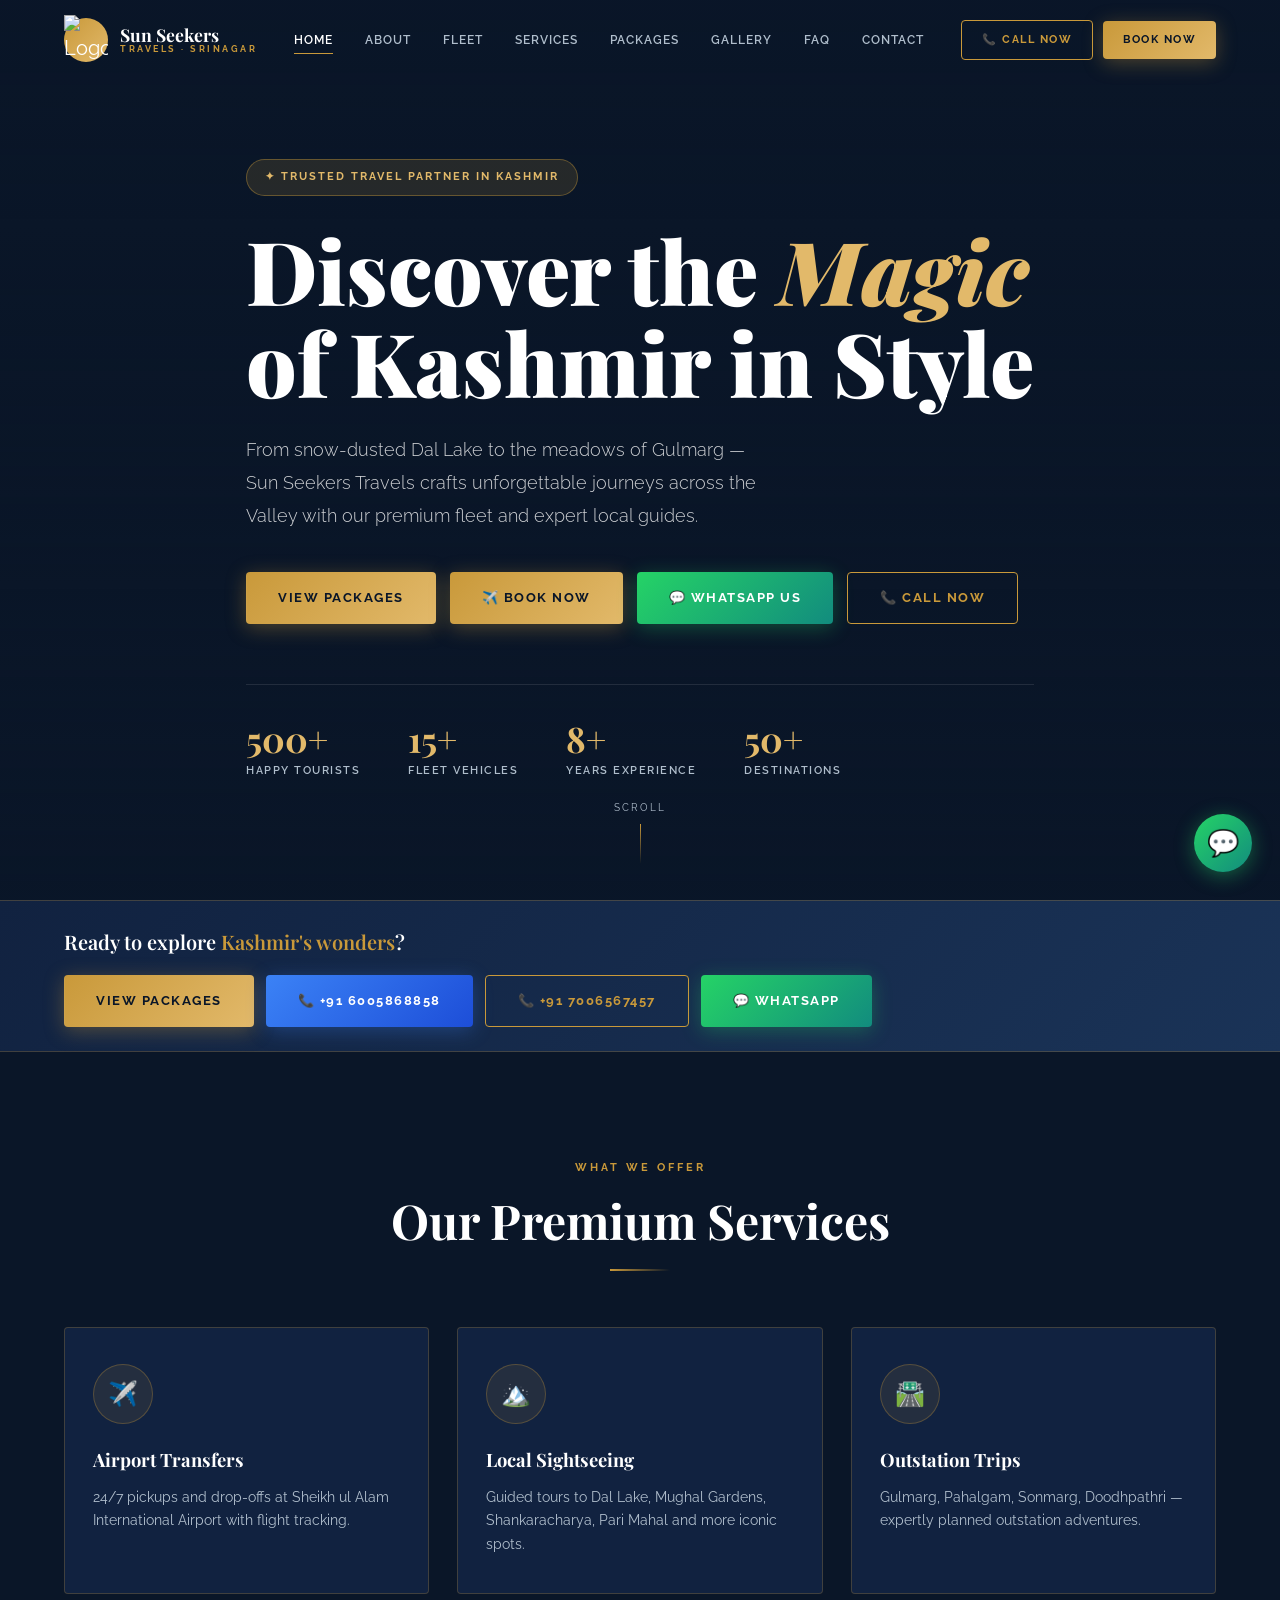
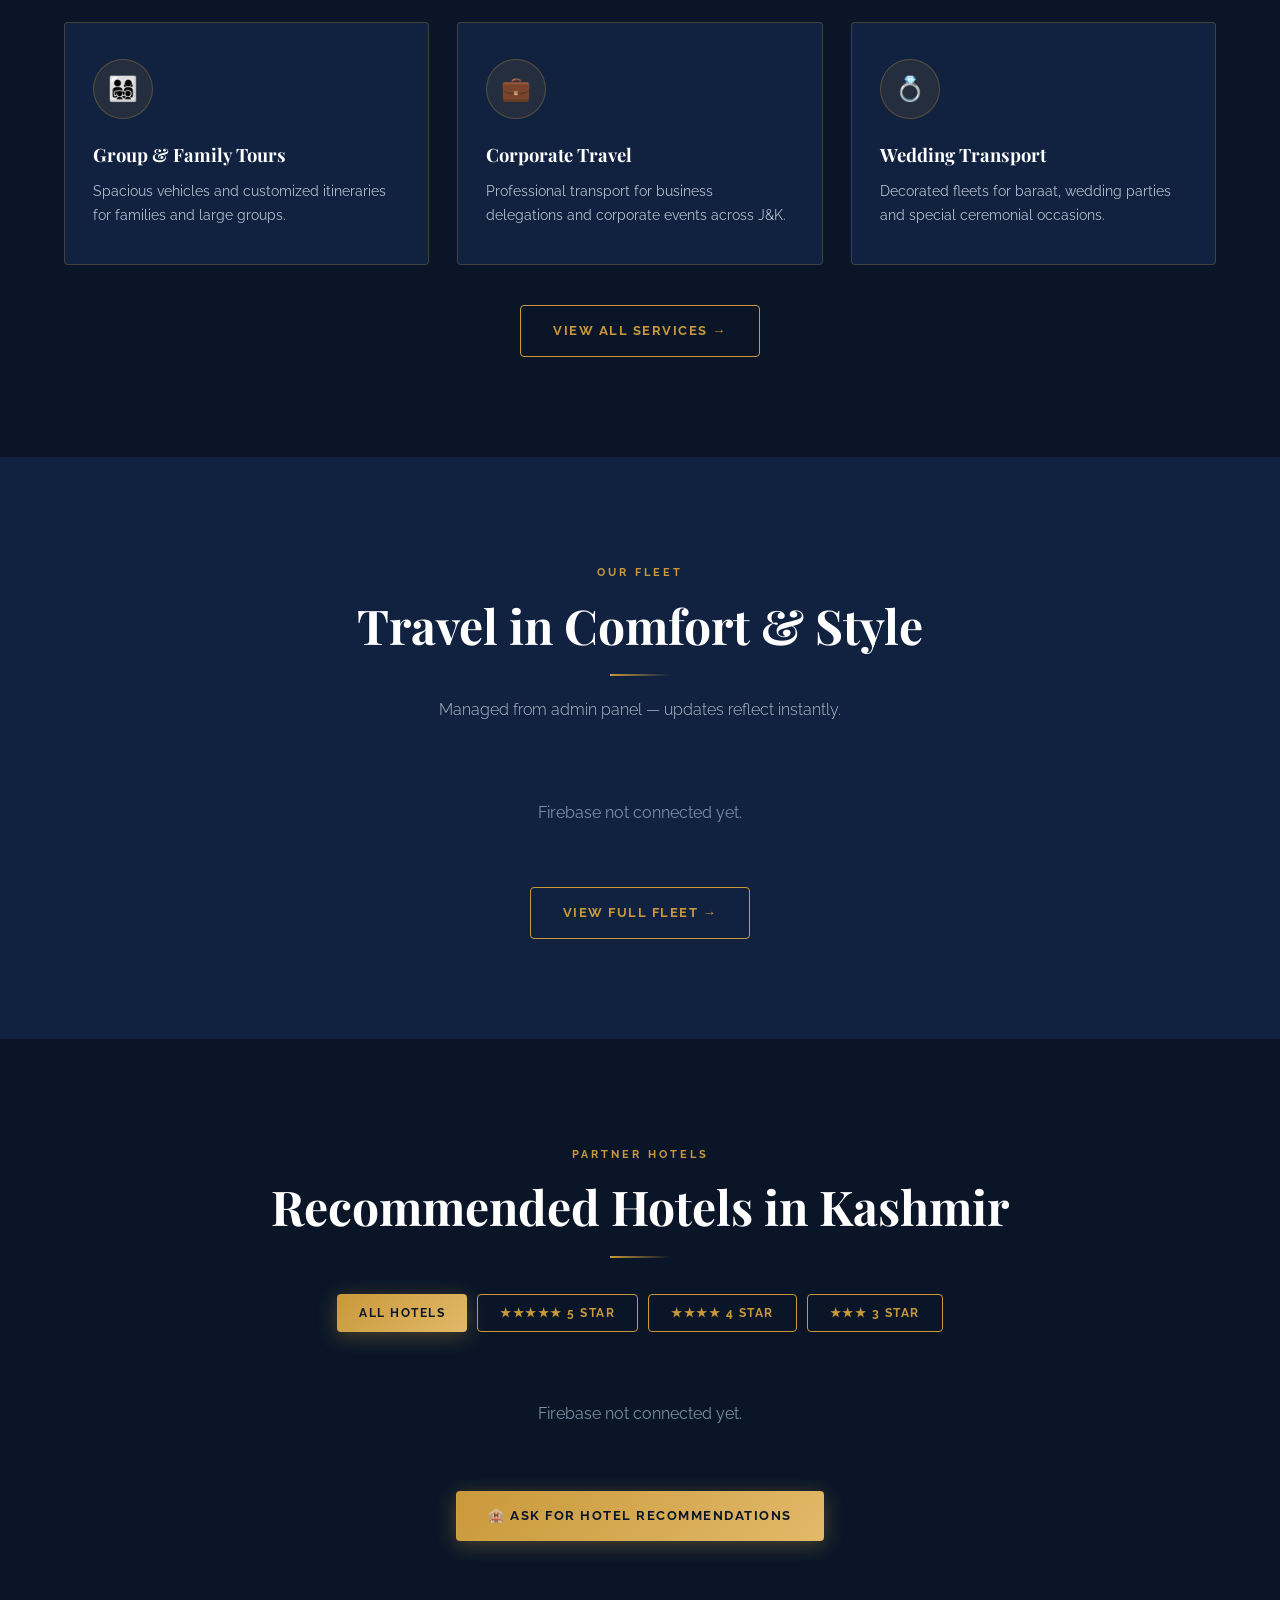
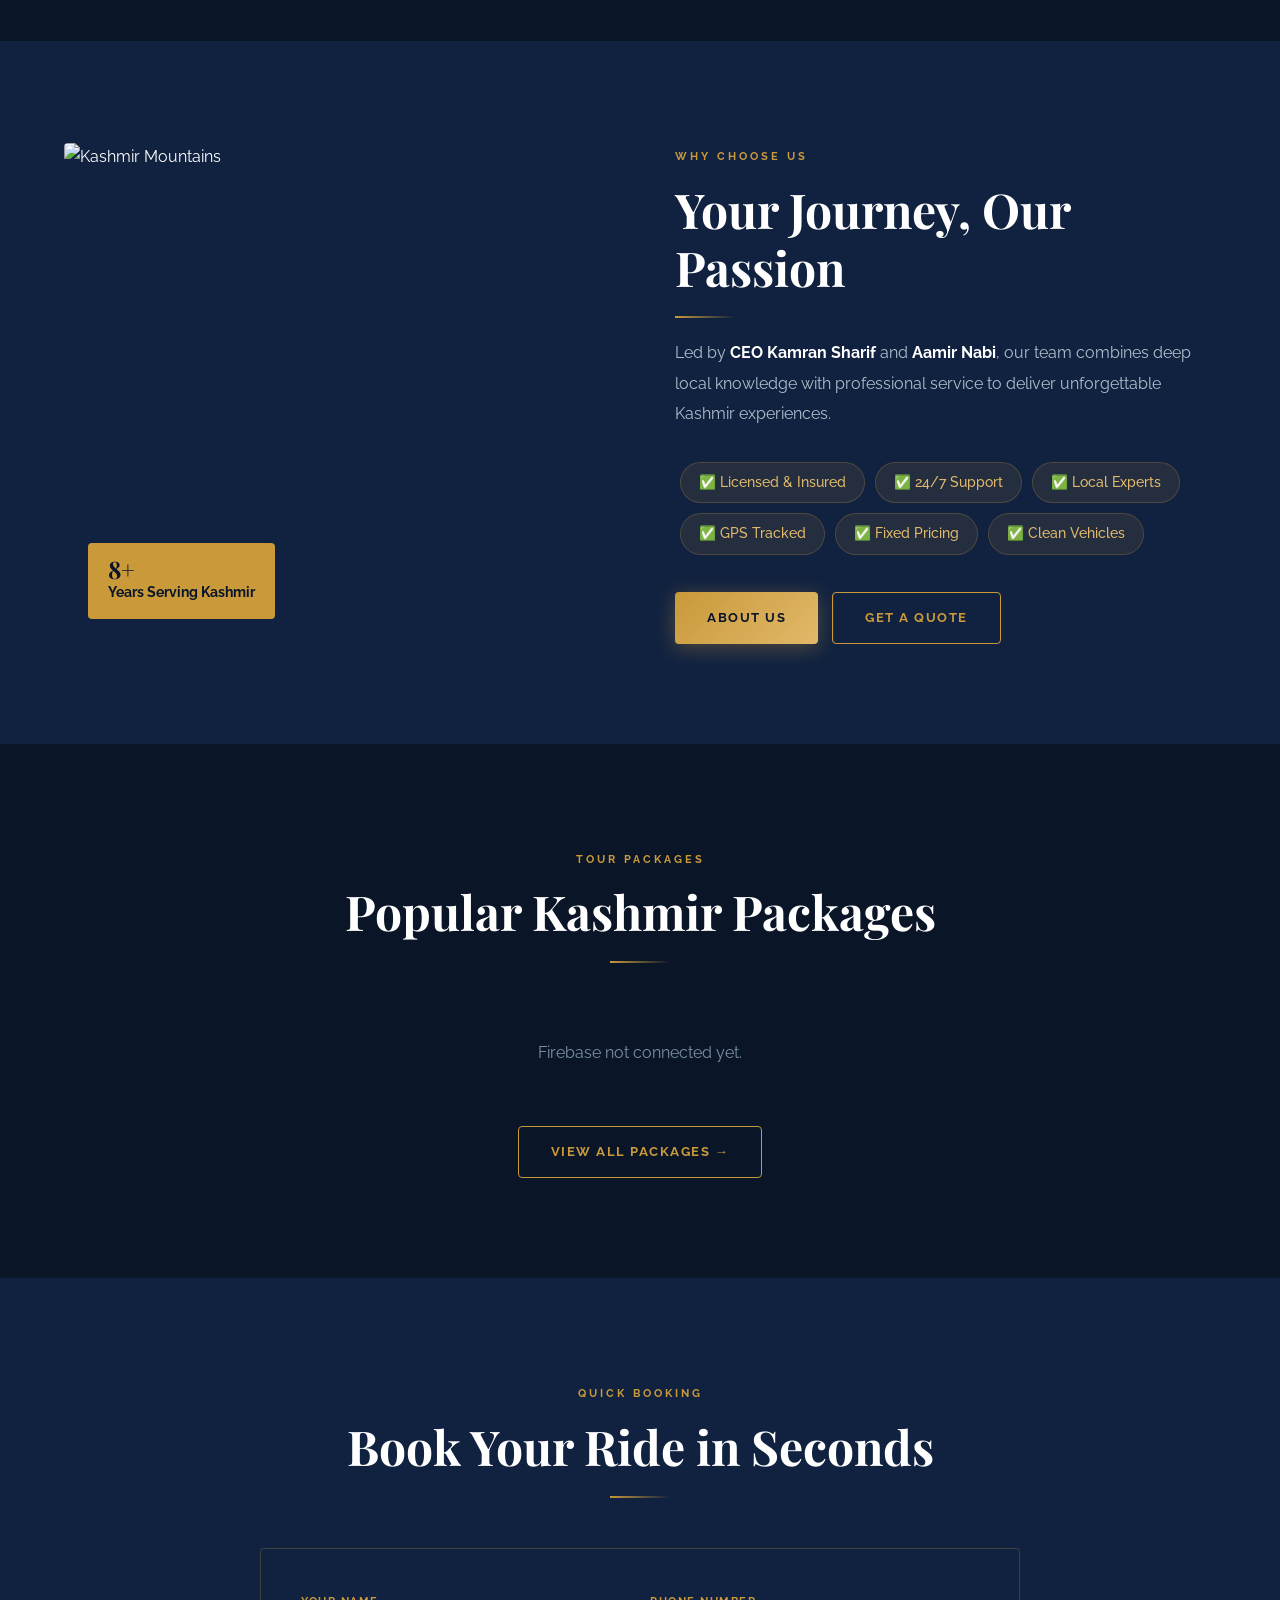
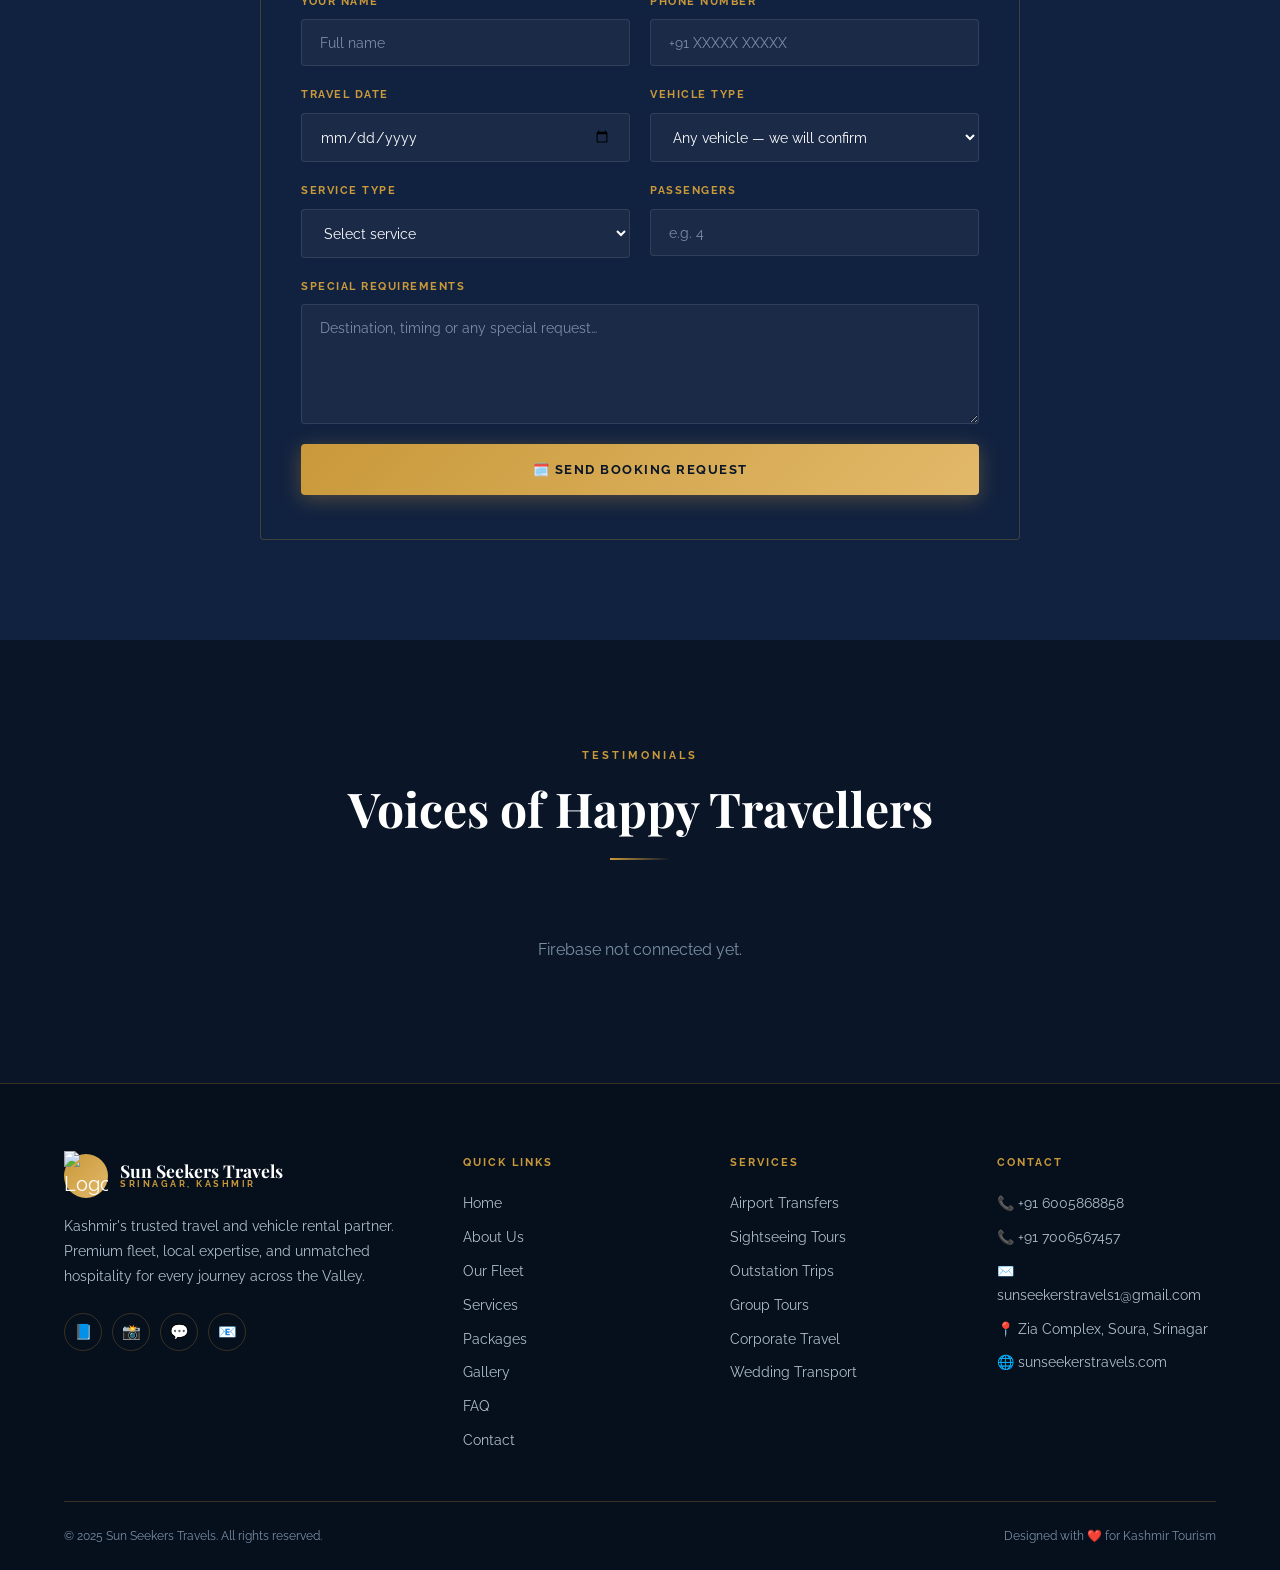
==== index.html @ ab7984e7 "Update logo and loading messages in index.html Replaced logo icon with an image in the navbar and fo" ====
<!DOCTYPE html>
<html lang="en">
<head>
<meta charset="UTF-8">
<meta name="viewport" content="width=device-width, initial-scale=1.0">
<meta name="description" content="Sun Seekers Travels — Premium travel agency in Srinagar, Kashmir.">
<title>Sun Seekers Travels | Kashmir Premier Travel Company</title>
<link rel="stylesheet" href="styles.css">
<link rel="icon" href="data:image/svg+xml,<svg xmlns=\'http://www.w3.org/2000/svg\' viewBox=\'0 0 100 100\'><text y=\'.9em\' font-size=\'90\'>☀️</text></svg>">
</head>
<body>
<nav class="navbar" id="navbar">
  <div class="nav-inner">
    <a href="index.html" class="nav-logo">
     <div class="nav-logo-icon">
  <img src="logo.png" alt="Logo">
</div>
      <div class="nav-logo-text"><span class="nav-logo-name">Sun Seekers</span><span class="nav-logo-sub">Travels · Srinagar</span></div>
    </a>
    <div class="nav-links">
      <a href="index.html" class="active">Home</a><a href="about.html">About</a><a href="fleet.html">Fleet</a>
      <a href="services.html">Services</a><a href="packages.html">Packages</a>
      <a href="gallery.html">Gallery</a><a href="faq.html">FAQ</a><a href="contact.html">Contact</a>
    </div>
    <div class="nav-cta">
      <a href="tel:+916005868858" class="btn btn-outline">📞 Call Now</a>
      <a href="contact.html" class="btn btn-gold">Book Now</a>
    </div>
    <button class="hamburger" aria-label="Menu"><span></span><span></span><span></span></button>
  </div>
</nav>
<div class="mobile-nav">
  <a href="index.html">Home</a><a href="about.html">About Us</a><a href="fleet.html">Our Fleet</a>
  <a href="services.html">Services</a><a href="packages.html">Packages</a>
  <a href="gallery.html">Gallery</a><a href="faq.html">FAQ</a><a href="contact.html">Contact</a>
  <div class="mobile-btns">
    <a href="tel:+916005868858" class="btn btn-outline">📞 +91 6005868858</a>
    <a href="https://wa.me/916005868858" class="btn btn-whatsapp">💬 WhatsApp Us</a>
    <a href="contact.html" class="btn btn-gold">✈️ Book a Trip</a>
  </div>
</div>
<section class="hero">
  <div class="hero-bg"></div>
  <div class="hero-content">
    <div class="hero-badge">✦  Trusted Travel Partner in Kashmir</div>
    <h1 class="hero-title">Discover the <em>Magic</em><br>of Kashmir in Style</h1>
    <p class="hero-desc">From snow-dusted Dal Lake to the meadows of Gulmarg — Sun Seekers Travels crafts unforgettable journeys across the Valley with our premium fleet and expert local guides.</p>
    <div class="hero-actions">
      <a href="packages.html" class="btn btn-gold">View Packages</a>
      <a href="contact.html" class="btn btn-gold">✈️ Book Now</a>
      <a href="https://wa.me/916005868858" class="btn btn-whatsapp" target="_blank">💬 WhatsApp Us</a>
      <a href="tel:+916005868858" class="btn btn-outline">📞 Call Now</a>
    </div>
    <div class="hero-stats">
      <div><div class="hero-stat-num">500+</div><div class="hero-stat-label">Happy Tourists</div></div>
      <div><div class="hero-stat-num">15+</div><div class="hero-stat-label">Fleet Vehicles</div></div>
      <div><div class="hero-stat-num">8+</div><div class="hero-stat-label">Years Experience</div></div>
      <div><div class="hero-stat-num">50+</div><div class="hero-stat-label">Destinations</div></div>
    </div>
  </div>
  <div class="hero-scroll">Scroll</div>
</section>
<div class="cta-bar"><div class="container"><div class="cta-bar-inner">
  <div class="cta-bar-text">Ready to explore <span>Kashmir's wonders</span>?</div>
  <div class="cta-bar-btns">
    <a href="packages.html" class="btn btn-gold">View Packages</a>
    <a href="tel:+916005868858" class="btn btn-call">📞 +91 6005868858</a>
    <a href="tel:+917006567457" class="btn btn-outline">📞 +91 7006567457</a>
    <a href="https://wa.me/916005868858" class="btn btn-whatsapp" target="_blank">💬 WhatsApp</a>
  </div>
</div></div></div>
<section class="section-pad">
  <div class="container">
    <div class="text-center reveal">
      <div class="tag">What We Offer</div>
      <h2 class="section-title">Our Premium Services</h2>
      <div class="divider center"></div>
    </div>
    <div class="grid-3" style="margin-top:56px">
      <div class="service-card reveal reveal-delay-1"><div class="service-icon">✈️</div><h3 class="service-title">Airport Transfers</h3><p class="service-desc">24/7 pickups and drop-offs at Sheikh ul Alam International Airport with flight tracking.</p></div>
      <div class="service-card reveal reveal-delay-2"><div class="service-icon">🏔️</div><h3 class="service-title">Local Sightseeing</h3><p class="service-desc">Guided tours to Dal Lake, Mughal Gardens, Shankaracharya, Pari Mahal and more iconic spots.</p></div>
      <div class="service-card reveal reveal-delay-3"><div class="service-icon">🛣️</div><h3 class="service-title">Outstation Trips</h3><p class="service-desc">Gulmarg, Pahalgam, Sonmarg, Doodhpathri — expertly planned outstation adventures.</p></div>
      <div class="service-card reveal reveal-delay-1"><div class="service-icon">👨‍👩‍👧‍👦</div><h3 class="service-title">Group & Family Tours</h3><p class="service-desc">Spacious vehicles and customized itineraries for families and large groups.</p></div>
      <div class="service-card reveal reveal-delay-2"><div class="service-icon">💼</div><h3 class="service-title">Corporate Travel</h3><p class="service-desc">Professional transport for business delegations and corporate events across J&K.</p></div>
      <div class="service-card reveal reveal-delay-3"><div class="service-icon">💍</div><h3 class="service-title">Wedding Transport</h3><p class="service-desc">Decorated fleets for baraat, wedding parties and special ceremonial occasions.</p></div>
    </div>
    <div class="text-center" style="margin-top:40px"><a href="services.html" class="btn btn-outline">View All Services →</a></div>
  </div>
</section>
<section class="section-pad section-dark">
  <div class="container">
    <div class="text-center reveal">
      <div class="tag">Our Fleet</div>
      <h2 class="section-title">Travel in Comfort &amp; Style</h2>
      <div class="divider center"></div>
      <p class="section-subtitle">Managed from admin panel — updates reflect instantly.</p>
    </div>
    <div class="grid-4" style="margin-top:56px" id="fleetGrid">
      <div style="grid-column:1/-1;text-align:center;color:var(--text-mid);padding:40px">Loading fleet from Firebase…</div>
    </div>
    <div class="text-center" style="margin-top:40px"><a href="fleet.html" class="btn btn-outline">View Full Fleet →</a></div>
  </div>
</section>
<section class="section-pad" id="hotels">
  <div class="container">
    <div class="text-center reveal">
      <div class="tag">Partner Hotels</div>
      <h2 class="section-title">Recommended Hotels in Kashmir</h2>
      <div class="divider center"></div>
      
    </div>
    <div style="display:flex;justify-content:center;gap:10px;margin:36px 0 48px;flex-wrap:wrap">
      <button class="hotel-tab btn btn-gold" data-tab="all" style="padding:11px 22px;font-size:12px">All Hotels</button>
      <button class="hotel-tab btn btn-outline" data-tab="5star" style="padding:11px 22px;font-size:12px">★★★★★ 5 Star</button>
      <button class="hotel-tab btn btn-outline" data-tab="4star" style="padding:11px 22px;font-size:12px">★★★★ 4 Star</button>
      <button class="hotel-tab btn btn-outline" data-tab="3star" style="padding:11px 22px;font-size:12px">★★★ 3 Star</button>
    </div>
    <div class="grid-3" id="hotelsGrid">
      <div style="grid-column:1/-1;text-align:center;color:var(--text-mid);padding:40px">Loading hotels from Firebase…</div>
    </div>
    <div class="text-center" style="margin-top:44px">
      <a href="contact.html" class="btn btn-gold">🏨 Ask for Hotel Recommendations</a>
    </div>
  </div>
</section>
<section class="section-pad section-dark">
  <div class="container">
    <div style="display:grid;grid-template-columns:1fr 1fr;gap:70px;align-items:center" class="about-split">
      <div class="reveal">
        <div class="about-img-wrap">
          <img src="https://images.unsplash.com/photo-1506905925346-21bda4d32df4?w=900&q=80" alt="Kashmir Mountains" loading="lazy">
          <div class="about-img-badge"><strong>8+</strong> Years Serving Kashmir</div>
        </div>
      </div>
      <div class="reveal reveal-delay-2">
        <div class="tag">Why Choose Us</div>
        <h2 class="section-title">Your Journey, Our Passion</h2>
        <div class="divider"></div>
        <p style="color:var(--text-light);line-height:1.9;margin-bottom:28px">Led by <strong style="color:var(--white)">CEO Kamran Sharif</strong> and <strong style="color:var(--white)">Aamir Nabi</strong>, our team combines deep local knowledge with professional service to deliver unforgettable Kashmir experiences.</p>
        <div style="display:flex;flex-wrap:wrap;margin-bottom:32px">
          <div class="value-pill">✅ Licensed & Insured</div>
          <div class="value-pill">✅ 24/7 Support</div>
          <div class="value-pill">✅ Local Experts</div>
          <div class="value-pill">✅ GPS Tracked</div>
          <div class="value-pill">✅ Fixed Pricing</div>
          <div class="value-pill">✅ Clean Vehicles</div>
        </div>
        <div style="display:flex;gap:14px;flex-wrap:wrap">
          <a href="about.html" class="btn btn-gold">About Us</a>
          <a href="contact.html" class="btn btn-outline">Get a Quote</a>
        </div>
      </div>
    </div>
  </div>
</section>
<section class="section-pad">
  <div class="container">
    <div class="text-center reveal">
      <div class="tag">Tour Packages</div>
      <h2 class="section-title">Popular Kashmir Packages</h2>
      <div class="divider center"></div>
     
    </div>
    <div class="grid-3" style="margin-top:56px" id="packagesGrid">
      <div style="grid-column:1/-1;text-align:center;color:var(--text-mid);padding:40px">Loading packages from Firebase…</div>
    </div>
    <div class="text-center" style="margin-top:40px"><a href="packages.html" class="btn btn-outline">View All Packages →</a></div>
  </div>
</section>
<section class="section-pad section-dark" id="booking">
  <div class="container">
    <div class="text-center reveal">
      <div class="tag">Quick Booking</div>
      <h2 class="section-title">Book Your Ride in Seconds</h2>
      <div class="divider center"></div>
    
    </div>
    <div style="max-width:760px;margin:50px auto 0" class="reveal">
      <div class="contact-form">
        <form id="bookingForm">
          <div class="form-grid">
            <div class="form-group"><label class="form-label">Your Name</label><input type="text" class="form-input" placeholder="Full name" required></div>
            <div class="form-group"><label class="form-label">Phone Number</label><input type="tel" class="form-input" placeholder="+91 XXXXX XXXXX" required></div>
            <div class="form-group"><label class="form-label">Travel Date</label><input type="date" class="form-input" required></div>
            <div class="form-group"><label class="form-label">Vehicle Type</label>
              <select class="form-select" id="bookingVehicleSelect">
                <option value="" disabled selected>Loading vehicles…</option>
              </select>
            </div>
            <div class="form-group"><label class="form-label">Service Type</label>
              <select class="form-select">
                <option value="" disabled selected>Select service</option>
                <option>Airport Transfer</option><option>Local Sightseeing</option>
                <option>Outstation Trip</option><option>Group / Family Tour</option>
                <option>Corporate Travel</option><option>Wedding Transport</option>
              </select>
            </div>
            <div class="form-group"><label class="form-label">Passengers</label><input type="number" class="form-input" placeholder="e.g. 4" min="1" max="60"></div>
            <div class="form-group full"><label class="form-label">Special Requirements</label><textarea class="form-textarea" placeholder="Destination, timing or any special request…"></textarea></div>
            <div class="form-group full"><button type="submit" class="btn btn-gold" style="width:100%;justify-content:center;padding:18px">🗓️  Send Booking Request</button></div>
          </div>
        </form>
      </div>
    </div>
  </div>
</section>
<section class="section-pad">
  <div class="container">
    <div class="text-center reveal">
      <div class="tag">Testimonials</div>
      <h2 class="section-title">Voices of Happy Travellers</h2>
      <div class="divider center"></div>
    </div>
    <div class="grid-3" style="margin-top:56px" id="testimonialsGrid">
      <div style="grid-column:1/-1;text-align:center;color:var(--text-mid);padding:40px">Loading reviews...</div>
    </div>
  </div>
</section>
<footer class="footer"><div class="container">
  <div class="footer-grid">
    <div>
      <div class="nav-logo" style="margin-bottom:16px">
       <div class="nav-logo-icon">
  <img src="logo.png" alt="Logo">
</div>
        <div class="nav-logo-text"><span class="nav-logo-name">Sun Seekers Travels</span><span class="nav-logo-sub">Srinagar, Kashmir</span></div>
      </div>
      <p class="footer-desc">Kashmir's trusted travel and vehicle rental partner. Premium fleet, local expertise, and unmatched hospitality for every journey across the Valley.</p>
      <div class="social-links">
        <a href="#" class="social-link">📘</a><a href="#" class="social-link">📸</a>
        <a href="https://wa.me/916005868858" class="social-link">💬</a>
        <a href="mailto:sunseekerstravels1@gmail.com" class="social-link">📧</a>
      </div>
    </div>
    <div><h4 class="footer-heading">Quick Links</h4><div class="footer-links">
      <a href="index.html">Home</a><a href="about.html">About Us</a><a href="fleet.html">Our Fleet</a>
      <a href="services.html">Services</a><a href="packages.html">Packages</a>
      <a href="gallery.html">Gallery</a><a href="faq.html">FAQ</a><a href="contact.html">Contact</a>
    </div></div>
    <div><h4 class="footer-heading">Services</h4><div class="footer-links">
      <a href="services.html">Airport Transfers</a><a href="services.html">Sightseeing Tours</a>
      <a href="services.html">Outstation Trips</a><a href="services.html">Group Tours</a>
      <a href="services.html">Corporate Travel</a><a href="services.html">Wedding Transport</a>
    </div></div>
    <div><h4 class="footer-heading">Contact</h4><div class="footer-links">
      <a href="tel:+916005868858">📞 +91 6005868858</a>
      <a href="tel:+917006567457">📞 +91 7006567457</a>
      <a href="mailto:sunseekerstravels1@gmail.com">✉️ sunseekerstravels1@gmail.com</a>
      <a href="contact.html">📍 Zia Complex, Soura, Srinagar</a>
      <a href="http://sunseekerstravels.com" target="_blank">🌐 sunseekerstravels.com</a>
    </div></div>
  </div>
  <div class="footer-bottom">
    <span>© 2025 Sun Seekers Travels. All rights reserved.</span>
    <span>Designed with ❤️ for Kashmir Tourism</span>
  </div>
</div></footer>
<a href="https://wa.me/916005868858" class="sticky-wa" target="_blank">💬</a>
<script src="https://www.gstatic.com/firebasejs/9.23.0/firebase-app-compat.js"></script>
<script src="https://www.gstatic.com/firebasejs/9.23.0/firebase-auth-compat.js"></script>
<script src="https://www.gstatic.com/firebasejs/9.23.0/firebase-firestore-compat.js"></script>
<script src="firebase-config.js"></script>
<script src="main.js"></script>
<script>
(async function init() {
  try { await seedAllDefaultData(); } catch(e) { console.warn(e.message); }
  Promise.all([loadFleet(), loadHotels(), loadPackages(), loadTestimonials(), loadVehicleOptions()]);
})();

async function loadFleet() {
  const g = document.getElementById('fleetGrid');
  try {
    const vehicles = await getAll('fleet');
    if (!vehicles.length) { g.innerHTML = '<div style="grid-column:1/-1;text-align:center;padding:40px;color:var(--text-mid)">No vehicles in admin panel yet.</div>'; return; }
    g.innerHTML = vehicles.slice(0,4).map((v,i) => `
      <div class="fleet-card reveal reveal-delay-${(i%4)+1}">
        <div class="fleet-img-wrap">
          <img src="${v.image||'https://images.unsplash.com/photo-1605559424843-9e4c228bf1c2?w=600&q=80'}" alt="${v.name}" loading="lazy" onerror="this.src='https://images.unsplash.com/photo-1605559424843-9e4c228bf1c2?w=600&q=80'">
          <div class="fleet-badge">${v.badge||v.category}</div>
        </div>
        <div class="fleet-body">
          <h3 class="fleet-name">${v.name}</h3>
          <div class="fleet-meta"><span>👥 ${v.seats} Seats</span><span>❄️ AC</span></div>
          <a href="contact.html" class="btn btn-gold fleet-book">Book Now</a>
        </div>
      </div>`).join('');
    reObserve();
  } catch(e) { g.innerHTML = '<div style="grid-column:1/-1;text-align:center;padding:20px;color:var(--text-mid)">Firebase not connected yet.</div>'; }
}

async function loadHotels() {
  const g = document.getElementById('hotelsGrid');
  try {
    const hotels = await getAll('hotels');
    if (!hotels.length) { g.innerHTML = '<div style="grid-column:1/-1;text-align:center;padding:40px;color:var(--text-mid)">No hotels in admin panel yet.</div>'; return; }
    const sc = { '5star':'rgba(201,153,58,0.95)', '4star':'rgba(59,130,246,0.9)', '3star':'rgba(107,114,128,0.9)' };
    g.innerHTML = hotels.map((h,i) => {
      const am = (h.amenities||[]).slice(0,3).map(a => `<span style="font-size:10px;background:rgba(201,153,58,0.1);border:1px solid var(--border);border-radius:20px;padding:3px 10px;color:var(--gold-light)">${a}</span>`).join('');
      return `<div class="hotel-card-wrap" data-star="${h.category||'3star'}">
        <div class="fleet-card reveal reveal-delay-${(i%3)+1}" style="height:100%;display:flex;flex-direction:column">
          <div class="fleet-img-wrap" style="height:220px">
            <img src="${h.image||'https://images.unsplash.com/photo-1564501049412-61c2a3083791?w=700&q=85'}" alt="${h.name}" loading="lazy" onerror="this.src='https://images.unsplash.com/photo-1564501049412-61c2a3083791?w=700&q=85'">
            <div class="fleet-badge" style="background:${sc[h.category]||sc['3star']}">${h.badge||''}</div>
          </div>
          <div class="fleet-body" style="flex:1;display:flex;flex-direction:column">
            <div style="display:flex;align-items:center;justify-content:space-between;margin-bottom:6px">
              <h3 class="fleet-name" style="font-size:1rem;margin:0">${h.name}</h3>
              <span style="color:#F59E0B;font-size:0.8rem">${'★'.repeat(h.stars||3)}</span>
            </div>
            <div style="font-size:11px;color:var(--gold);letter-spacing:1px;text-transform:uppercase;margin-bottom:8px">${h.location||''} · ${h.stars||3} Star</div>
            <p style="font-size:0.82rem;color:var(--text-light);line-height:1.6;margin-bottom:12px;flex:1">${h.description||''}</p>
            <div style="display:flex;flex-wrap:wrap;gap:5px;margin-bottom:14px">${am}</div>
            <div style="display:flex;align-items:center;justify-content:space-between;margin-top:auto">
              <div>
                <div style="font-size:10px;color:var(--text-mid);text-transform:uppercase;letter-spacing:1px">From</div>
                <div style="font-family:'Playfair Display',serif;font-size:1.15rem;font-weight:700;color:var(--gold-light)">${h.price||'—'}<span style="font-size:10px;color:var(--text-mid);font-family:'Raleway',sans-serif;font-weight:400">/night</span></div>
              </div>
              <a href="contact.html" class="btn btn-gold" style="padding:10px 16px;font-size:11px">Book Now</a>
            </div>
          </div>
        </div>
      </div>`;
    }).join('');
    reObserve();
    document.querySelectorAll('.hotel-tab').forEach(btn => {
      btn.onclick = function() {
        document.querySelectorAll('.hotel-tab').forEach(b => { b.classList.remove('btn-gold'); b.classList.add('btn-outline'); });
        this.classList.add('btn-gold'); this.classList.remove('btn-outline');
        const t = this.dataset.tab;
        document.querySelectorAll('.hotel-card-wrap').forEach(c => { c.style.display = (t==='all'||c.dataset.star===t)?'':' none'; });
      };
    });
  } catch(e) { g.innerHTML = '<div style="grid-column:1/-1;text-align:center;padding:20px;color:var(--text-mid)">Firebase not connected yet.</div>'; }
}

async function loadPackages() {
  const g = document.getElementById('packagesGrid');
  try {
    const pkgs = await getAll('packages');
    if (!pkgs.length) { g.innerHTML = '<div style="grid-column:1/-1;text-align:center;padding:40px;color:var(--text-mid)">No packages in admin panel yet.</div>'; return; }
    g.innerHTML = pkgs.slice(0,3).map((p,i) => `
      <div class="fleet-card reveal reveal-delay-${i+1}" style="display:flex;flex-direction:column">
        <div class="fleet-img-wrap" style="height:210px">
          <img src="${p.image||'https://images.unsplash.com/photo-1506905925346-21bda4d32df4?w=700&q=85'}" alt="${p.name}" loading="lazy" onerror="this.src='https://images.unsplash.com/photo-1506905925346-21bda4d32df4?w=700&q=85'">
          <div class="fleet-badge">${p.badge||p.duration||''}</div>
        </div>
        <div class="fleet-body" style="flex:1;display:flex;flex-direction:column">
          <h3 class="fleet-name">${p.name}</h3>
          <div style="font-size:11px;color:var(--gold);letter-spacing:1px;margin-bottom:8px;font-style:italic">"${p.tagline||''}"</div>
          <ul style="list-style:none;display:flex;flex-direction:column;gap:6px;margin-bottom:16px;flex:1">
            ${(p.highlights||[]).slice(0,3).map(h => `<li style="font-size:0.82rem;color:var(--text-light);display:flex;gap:8px"><span style="color:var(--gold);flex-shrink:0">→</span>${h}</li>`).join('')}
          </ul>
          <div style="display:flex;align-items:center;justify-content:space-between;margin-top:auto">
            <div>
              <div style="font-size:10px;color:var(--text-mid);text-transform:uppercase">From</div>
              <div style="font-family:'Playfair Display',serif;font-size:1.2rem;font-weight:700;color:var(--gold-light)">${p.price||'—'}</div>
              <div style="font-size:10px;color:var(--text-mid)">${p.duration||''}</div>
            </div>
            <a href="contact.html" class="btn btn-gold" style="padding:10px 16px;font-size:11px">Book Now</a>
          </div>
        </div>
      </div>`).join('');
    reObserve();
  } catch(e) { g.innerHTML = '<div style="grid-column:1/-1;text-align:center;padding:20px;color:var(--text-mid)">Firebase not connected yet.</div>'; }
}

async function loadTestimonials() {
  const g = document.getElementById('testimonialsGrid');
  try {
    const items = await getAll('testimonials');
    if (!items.length) { g.innerHTML = '<div style="grid-column:1/-1;text-align:center;padding:40px;color:var(--text-mid)">No reviews in admin panel yet.</div>'; return; }
    g.innerHTML = items.slice(0,6).map((t,i) => `
      <div class="testimonial-card reveal reveal-delay-${(i%3)+1}">
        <div class="testimonial-quote">"</div>
        <p class="testimonial-text">${t.review}</p>
        <div class="testimonial-stars">${'★'.repeat(t.stars||5)}</div>
        <div class="testimonial-author">
          <div class="testimonial-avatar">${t.initials||t.name.slice(0,2)}</div>
          <div><div class="testimonial-name">${t.name}</div><div class="testimonial-place">${t.location||''}</div></div>
        </div>
      </div>`).join('');
    reObserve();
  } catch(e) { g.innerHTML = '<div style="grid-column:1/-1;text-align:center;padding:20px;color:var(--text-mid)">Firebase not connected yet.</div>'; }
}

async function loadVehicleOptions() {
  const sel = document.getElementById('bookingVehicleSelect');
  if (!sel) return;
  try {
    const vehicles = await getAll('fleet');
    sel.innerHTML = '<option value="" disabled selected>Choose a vehicle</option>' +
      vehicles.map(v => `<option>${v.name} (${v.category} · ${v.seats} seats)</option>`).join('');
  } catch(e) { sel.innerHTML = '<option>Any vehicle — we will confirm</option>'; }
}
</script>
<style>@media(max-width:768px){.about-split{grid-template-columns:1fr!important}}</style>
</body>
</html>
---- styles.css ----
/* ============================================
   SUN SEEKERS TRAVELS — GLOBAL STYLESHEET
   ============================================ */
@import url('https://fonts.googleapis.com/css2?family=Playfair+Display:ital,wght@0,400;0,600;0,700;0,900;1,400;1,600&family=Raleway:wght@300;400;500;600;700&family=Cormorant+Garamond:ital,wght@0,300;0,400;1,300&display=swap');

:root {
  --navy: #0A1628;
  --navy-mid: #112240;
  --navy-light: #1a3357;
  --gold: #C9993A;
  --gold-light: #E2B96A;
  --gold-pale: #F5E6C8;
  --white: #FFFFFF;
  --off-white: #F8F5EF;
  --text-light: #B0BECC;
  --text-mid: #7A8FA6;
  --border: rgba(201,153,58,0.25);
  --shadow: 0 20px 60px rgba(10,22,40,0.4);
  --radius: 4px;
  --transition: 0.35s cubic-bezier(0.4,0,0.2,1);
}

*,*::before,*::after{box-sizing:border-box;margin:0;padding:0}
html{scroll-behavior:smooth}
body{font-family:'Raleway',sans-serif;background:var(--navy);color:var(--white);line-height:1.7;overflow-x:hidden}
img{max-width:100%;display:block}
a{text-decoration:none;color:inherit}
ul{list-style:none}
button{cursor:pointer;border:none;background:none;font-family:inherit}
::-webkit-scrollbar{width:5px}
::-webkit-scrollbar-track{background:var(--navy)}
::-webkit-scrollbar-thumb{background:var(--gold);border-radius:3px}

.container{max-width:1200px;margin:0 auto;padding:0 24px}
.section-pad{padding:100px 0}
.gold{color:var(--gold)}
.text-center{text-align:center}

.tag{display:inline-block;font-size:11px;font-weight:700;letter-spacing:3px;text-transform:uppercase;color:var(--gold);margin-bottom:14px}
.section-title{font-family:'Playfair Display',serif;font-size:clamp(2rem,4vw,3rem);font-weight:700;line-height:1.2;color:var(--white)}
.section-subtitle{font-size:1rem;color:var(--text-light);max-width:560px;margin:16px auto 0;font-weight:300}
.divider{width:60px;height:2px;background:linear-gradient(90deg,var(--gold),transparent);margin:20px 0}
.divider.center{margin:20px auto}

/* Buttons */
.btn{display:inline-flex;align-items:center;gap:10px;padding:14px 32px;border-radius:var(--radius);font-family:'Raleway',sans-serif;font-weight:700;font-size:13px;letter-spacing:1.5px;text-transform:uppercase;transition:var(--transition);position:relative;overflow:hidden}
.btn::before{content:'';position:absolute;inset:0;background:rgba(255,255,255,0.1);transform:translateX(-100%);transition:var(--transition)}
.btn:hover::before{transform:translateX(0)}
.btn-gold{background:linear-gradient(135deg,var(--gold),var(--gold-light));color:var(--navy);box-shadow:0 4px 20px rgba(201,153,58,0.35)}
.btn-gold:hover{transform:translateY(-2px);box-shadow:0 8px 30px rgba(201,153,58,0.5)}
.btn-outline{border:1.5px solid var(--gold);color:var(--gold);background:transparent}
.btn-outline:hover{background:rgba(201,153,58,0.1);transform:translateY(-2px)}
.btn-white{background:var(--white);color:var(--navy)}
.btn-white:hover{background:var(--gold-pale);transform:translateY(-2px)}
.btn-whatsapp{background:linear-gradient(135deg,#25D366,#128C7E);color:var(--white);box-shadow:0 4px 20px rgba(37,211,102,0.3)}
.btn-whatsapp:hover{transform:translateY(-2px);box-shadow:0 8px 30px rgba(37,211,102,0.45)}
.btn-call{background:linear-gradient(135deg,#3B82F6,#1D4ED8);color:var(--white);box-shadow:0 4px 20px rgba(59,130,246,0.3)}
.btn-call:hover{transform:translateY(-2px)}

/* Navbar */
.navbar{position:fixed;top:0;left:0;right:0;z-index:1000;transition:var(--transition)}
.navbar.scrolled{background:rgba(10,22,40,0.97);backdrop-filter:blur(20px);border-bottom:1px solid var(--border);box-shadow:0 4px 30px rgba(0,0,0,0.3)}
.nav-inner{max-width:1200px;margin:0 auto;padding:0 24px;display:flex;align-items:center;justify-content:space-between;height:80px}
.nav-logo{display:flex;align-items:center;gap:12px}
.nav-logo-icon{width:44px;height:44px;background:linear-gradient(135deg,var(--gold),var(--gold-light));border-radius:50%;display:flex;align-items:center;justify-content:center;font-size:20px;flex-shrink:0}
.nav-logo-text{display:flex;flex-direction:column;line-height:1.1}
.nav-logo-name{font-family:'Playfair Display',serif;font-size:1.1rem;font-weight:700;color:var(--white)}
.nav-logo-sub{font-size:9px;font-weight:700;letter-spacing:2.5px;text-transform:uppercase;color:var(--gold)}
.nav-links{display:flex;align-items:center;gap:4px}
.nav-links a{padding:8px 14px;font-size:12px;font-weight:600;letter-spacing:1px;text-transform:uppercase;color:var(--text-light);transition:var(--transition);border-radius:var(--radius);position:relative}
.nav-links a::after{content:'';position:absolute;bottom:4px;left:14px;right:14px;height:1px;background:var(--gold);transform:scaleX(0);transition:var(--transition)}
.nav-links a:hover,.nav-links a.active{color:var(--white)}
.nav-links a:hover::after,.nav-links a.active::after{transform:scaleX(1)}
.nav-cta{display:flex;align-items:center;gap:10px}
.nav-cta .btn{padding:10px 20px;font-size:11px}

.hamburger{display:none;flex-direction:column;gap:5px;padding:8px;cursor:pointer}
.hamburger span{display:block;width:24px;height:2px;background:var(--gold);transition:var(--transition);border-radius:2px}
.hamburger.open span:nth-child(1){transform:rotate(45deg) translate(5px,5px)}
.hamburger.open span:nth-child(2){opacity:0}
.hamburger.open span:nth-child(3){transform:rotate(-45deg) translate(5px,-5px)}

.mobile-nav{display:none;position:fixed;top:80px;left:0;right:0;bottom:0;background:rgba(10,22,40,0.98);backdrop-filter:blur(20px);z-index:999;flex-direction:column;align-items:center;justify-content:center;gap:8px}
.mobile-nav.open{display:flex}
.mobile-nav a{font-size:1.3rem;font-family:'Playfair Display',serif;font-weight:600;color:var(--text-light);padding:16px 40px;transition:var(--transition);border-bottom:1px solid var(--border);width:100%;text-align:center}
.mobile-nav a:hover{color:var(--gold)}
.mobile-nav .mobile-btns{display:flex;flex-direction:column;gap:12px;margin-top:24px;width:80%;align-items:center}
.mobile-nav .btn{width:100%;justify-content:center}

/* Hero */
.hero{position:relative;min-height:100vh;display:flex;align-items:center;overflow:hidden}
.hero-bg{position:absolute;inset:0;background:linear-gradient(to bottom,rgba(10,22,40,0.65) 0%,rgba(10,22,40,0.35) 50%,rgba(10,22,40,0.85) 100%),url('https://images.unsplash.com/photo-1585506942812-e72b29cef752?w=1800&q=85') center/cover no-repeat;transform:scale(1.05);animation:zoomOut 12s ease-out forwards}
@keyframes zoomOut{to{transform:scale(1)}}
.hero-content{position:relative;z-index:2;max-width:1200px;margin:0 auto;padding:120px 24px 80px}
.hero-badge{display:inline-flex;align-items:center;gap:8px;background:rgba(201,153,58,0.15);border:1px solid rgba(201,153,58,0.4);padding:8px 18px;border-radius:30px;font-size:11px;font-weight:700;letter-spacing:2px;text-transform:uppercase;color:var(--gold-light);margin-bottom:28px;animation:fadeInDown 0.8s ease forwards}
.hero-title{font-family:'Playfair Display',serif;font-size:clamp(2.8rem,7vw,5.5rem);font-weight:900;line-height:1.05;max-width:820px;animation:fadeInUp 0.8s 0.2s ease both}
.hero-title em{font-style:italic;color:var(--gold-light)}
.hero-desc{font-size:clamp(1rem,2vw,1.15rem);color:rgba(255,255,255,0.8);max-width:520px;margin:24px 0 40px;font-weight:300;line-height:1.8;animation:fadeInUp 0.8s 0.4s ease both}
.hero-actions{display:flex;flex-wrap:wrap;gap:14px;animation:fadeInUp 0.8s 0.6s ease both}
.hero-stats{display:flex;gap:48px;margin-top:60px;padding-top:36px;border-top:1px solid rgba(255,255,255,0.1);animation:fadeInUp 0.8s 0.8s ease both;flex-wrap:wrap}
.hero-stat-num{font-family:'Playfair Display',serif;font-size:2.2rem;font-weight:700;color:var(--gold-light);line-height:1}
.hero-stat-label{font-size:11px;font-weight:600;letter-spacing:1.5px;text-transform:uppercase;color:var(--text-light);margin-top:6px}
.hero-scroll{position:absolute;bottom:36px;left:50%;transform:translateX(-50%);display:flex;flex-direction:column;align-items:center;gap:8px;font-size:10px;letter-spacing:2px;text-transform:uppercase;color:var(--text-light);animation:bounce 2s infinite}
.hero-scroll::after{content:'';width:1px;height:40px;background:linear-gradient(to bottom,var(--gold),transparent)}
@keyframes bounce{0%,100%{transform:translateX(-50%) translateY(0)}50%{transform:translateX(-50%) translateY(8px)}}

/* CTA Bar */
.cta-bar{background:linear-gradient(135deg,var(--navy-mid),var(--navy-light));border-top:1px solid var(--border);border-bottom:1px solid var(--border);padding:24px 0}
.cta-bar-inner{display:flex;align-items:center;justify-content:space-between;flex-wrap:wrap;gap:16px}
.cta-bar-text{font-family:'Playfair Display',serif;font-size:1.25rem;font-weight:600}
.cta-bar-text span{color:var(--gold)}
.cta-bar-btns{display:flex;gap:12px;flex-wrap:wrap}

/* Service Cards */
.service-card{background:var(--navy-mid);border:1px solid var(--border);border-radius:var(--radius);padding:36px 28px;transition:var(--transition);position:relative;overflow:hidden}
.service-card::before{content:'';position:absolute;top:0;left:0;right:0;height:3px;background:linear-gradient(90deg,var(--gold),var(--gold-light));transform:scaleX(0);transition:var(--transition);transform-origin:left}
.service-card:hover{transform:translateY(-5px);box-shadow:var(--shadow);border-color:rgba(201,153,58,0.5)}
.service-card:hover::before{transform:scaleX(1)}
.service-icon{width:60px;height:60px;background:rgba(201,153,58,0.1);border:1px solid rgba(201,153,58,0.3);border-radius:50%;display:flex;align-items:center;justify-content:center;font-size:24px;margin-bottom:20px;transition:var(--transition)}
.service-card:hover .service-icon{background:rgba(201,153,58,0.2);border-color:var(--gold);transform:scale(1.1) rotate(5deg)}
.service-title{font-family:'Playfair Display',serif;font-size:1.15rem;font-weight:700;margin-bottom:10px}
.service-desc{font-size:0.875rem;color:var(--text-light);line-height:1.7}

/* Fleet Cards */
.fleet-card{background:var(--navy-mid);border:1px solid var(--border);border-radius:var(--radius);overflow:hidden;transition:var(--transition)}
.fleet-card:hover{transform:translateY(-6px);border-color:var(--gold);box-shadow:var(--shadow)}
.fleet-img-wrap{height:195px;overflow:hidden;position:relative;background:var(--navy-light)}
.fleet-img-wrap img{width:100%;height:100%;object-fit:cover;transition:transform 0.5s ease}
.fleet-card:hover .fleet-img-wrap img{transform:scale(1.08)}
.fleet-badge{position:absolute;top:12px;right:12px;background:rgba(201,153,58,0.9);color:var(--navy);font-size:10px;font-weight:700;letter-spacing:1px;text-transform:uppercase;padding:5px 12px;border-radius:20px}
.fleet-body{padding:22px}
.fleet-name{font-family:'Playfair Display',serif;font-size:1.15rem;font-weight:700;margin-bottom:6px}
.fleet-meta{display:flex;gap:16px;font-size:12px;color:var(--text-light);margin-bottom:16px;flex-wrap:wrap}
.fleet-book{width:100%;justify-content:center}

/* Testimonials */
.testimonial-card{background:var(--navy-mid);border:1px solid var(--border);border-radius:var(--radius);padding:32px;transition:var(--transition)}
.testimonial-card:hover{border-color:rgba(201,153,58,0.5);transform:translateY(-4px)}
.testimonial-quote{font-size:3rem;color:var(--gold);line-height:1;font-family:Georgia,serif;margin-bottom:8px;opacity:0.5}
.testimonial-text{font-style:italic;font-family:'Cormorant Garamond',serif;font-size:1.05rem;color:rgba(255,255,255,0.85);line-height:1.8;margin-bottom:20px}
.testimonial-stars{color:var(--gold);margin-bottom:14px;letter-spacing:2px}
.testimonial-author{display:flex;align-items:center;gap:12px}
.testimonial-avatar{width:46px;height:46px;border-radius:50%;background:linear-gradient(135deg,var(--gold),var(--navy-light));display:flex;align-items:center;justify-content:center;font-weight:700;font-size:1rem;color:var(--navy);flex-shrink:0}
.testimonial-name{font-weight:700;font-size:0.9rem}
.testimonial-place{font-size:11px;color:var(--text-light)}

/* Gallery */
.gallery-grid{display:grid;grid-template-columns:repeat(3,1fr);gap:10px}
.gallery-item{overflow:hidden;border-radius:var(--radius);position:relative;cursor:pointer}
.gallery-item img{width:100%;height:230px;object-fit:cover;transition:transform 0.5s ease}
.gallery-item.tall img{height:470px}
.gallery-item.wide{grid-column:span 2}
.gallery-item.wide img{height:230px}
.gallery-item:hover img{transform:scale(1.07)}
.gallery-overlay{position:absolute;inset:0;background:linear-gradient(to top,rgba(10,22,40,0.85),transparent);opacity:0;transition:var(--transition);display:flex;align-items:flex-end;padding:20px}
.gallery-item:hover .gallery-overlay{opacity:1}
.gallery-overlay-label{font-size:11px;font-weight:700;letter-spacing:1.5px;text-transform:uppercase;color:var(--gold-light)}

/* Contact */
.contact-form{background:var(--navy-mid);border:1px solid var(--border);border-radius:var(--radius);padding:44px 40px}
.form-grid{display:grid;grid-template-columns:1fr 1fr;gap:20px}
.form-group{display:flex;flex-direction:column;gap:8px}
.form-group.full{grid-column:span 2}
.form-label{font-size:11px;font-weight:700;letter-spacing:1.5px;text-transform:uppercase;color:var(--gold)}
.form-input,.form-select,.form-textarea{background:rgba(255,255,255,0.04);border:1px solid rgba(255,255,255,0.1);border-radius:var(--radius);padding:14px 18px;font-family:'Raleway',sans-serif;font-size:0.9rem;color:var(--white);outline:none;transition:var(--transition);width:100%}
.form-input:focus,.form-select:focus,.form-textarea:focus{border-color:var(--gold);background:rgba(201,153,58,0.05);box-shadow:0 0 0 3px rgba(201,153,58,0.1)}
.form-select option{background:var(--navy-mid)}
.form-textarea{resize:vertical;min-height:120px}
.form-input::placeholder,.form-textarea::placeholder{color:var(--text-mid)}

.contact-info-card{background:var(--navy-mid);border:1px solid var(--border);border-radius:var(--radius);padding:26px;display:flex;gap:16px;align-items:flex-start;transition:var(--transition)}
.contact-info-card:hover{border-color:var(--gold)}
.contact-info-icon{width:50px;height:50px;background:rgba(201,153,58,0.1);border:1px solid rgba(201,153,58,0.3);border-radius:50%;display:flex;align-items:center;justify-content:center;font-size:20px;flex-shrink:0}
.contact-info-label{font-size:10px;font-weight:700;letter-spacing:2px;text-transform:uppercase;color:var(--gold);margin-bottom:6px}
.contact-info-val{font-size:0.9rem;color:var(--text-light);line-height:1.7}
.contact-info-val a{color:var(--text-light);transition:var(--transition)}
.contact-info-val a:hover{color:var(--gold)}

/* Page Hero */
.page-hero{position:relative;padding:160px 0 80px;overflow:hidden}
.page-hero-bg{position:absolute;inset:0;background-size:cover;background-position:center;filter:brightness(0.25)}
.page-hero-overlay{position:absolute;inset:0;background:linear-gradient(to bottom,rgba(10,22,40,0.5),var(--navy))}
.page-hero-content{position:relative;z-index:2}
.breadcrumb{display:flex;align-items:center;gap:8px;font-size:11px;font-weight:700;letter-spacing:1.5px;text-transform:uppercase;color:var(--text-mid);margin-bottom:20px}
.breadcrumb a{color:var(--gold);transition:var(--transition)}
.breadcrumb a:hover{color:var(--gold-light)}

/* Footer */
.footer{background:#060F1C;border-top:1px solid var(--border);padding:70px 0 0}
.footer-grid{display:grid;grid-template-columns:1.6fr 1fr 1fr 1fr;gap:48px;padding-bottom:48px}
.footer-brand-name{font-family:'Playfair Display',serif;font-size:1.4rem;font-weight:700;margin-bottom:4px}
.footer-brand-sub{font-size:10px;letter-spacing:2.5px;text-transform:uppercase;color:var(--gold);margin-bottom:18px}
.footer-desc{font-size:0.875rem;color:var(--text-light);line-height:1.8;margin-bottom:24px}
.social-links{display:flex;gap:10px}
.social-link{width:38px;height:38px;border:1px solid var(--border);border-radius:50%;display:flex;align-items:center;justify-content:center;font-size:15px;color:var(--text-light);transition:var(--transition)}
.social-link:hover{border-color:var(--gold);color:var(--gold);background:rgba(201,153,58,0.1)}
.footer-heading{font-size:11px;font-weight:700;letter-spacing:2px;text-transform:uppercase;color:var(--gold);margin-bottom:20px}
.footer-links{display:flex;flex-direction:column;gap:10px}
.footer-links a{font-size:0.875rem;color:var(--text-light);transition:var(--transition)}
.footer-links a:hover{color:var(--gold);padding-left:6px}
.footer-bottom{border-top:1px solid var(--border);padding:24px 0;display:flex;align-items:center;justify-content:space-between;font-size:12px;color:var(--text-mid);flex-wrap:wrap;gap:10px}
.footer-bottom a{color:var(--gold)}

/* About */
.about-img-wrap{position:relative;border-radius:var(--radius);overflow:hidden}
.about-img-wrap img{width:100%;height:500px;object-fit:cover}
.about-img-badge{position:absolute;bottom:24px;left:24px;background:var(--gold);color:var(--navy);padding:14px 20px;border-radius:var(--radius);font-weight:700;font-size:0.875rem}
.about-img-badge strong{display:block;font-size:1.5rem;font-family:'Playfair Display',serif;line-height:1}
.value-pill{display:inline-flex;align-items:center;gap:8px;background:rgba(201,153,58,0.1);border:1px solid rgba(201,153,58,0.25);border-radius:30px;padding:8px 18px;font-size:0.85rem;color:var(--gold-light);font-weight:500;margin:5px}
.team-card{background:var(--navy-mid);border:1px solid var(--border);border-radius:var(--radius);padding:32px;text-align:center;transition:var(--transition)}
.team-card:hover{transform:translateY(-5px);border-color:var(--gold);box-shadow:var(--shadow)}
.team-avatar{width:90px;height:90px;border-radius:50%;background:linear-gradient(135deg,var(--gold),var(--navy-light));display:flex;align-items:center;justify-content:center;font-size:2rem;margin:0 auto 16px;border:3px solid rgba(201,153,58,0.5)}
.team-name{font-family:'Playfair Display',serif;font-size:1.2rem;font-weight:700;margin-bottom:4px}
.team-role{font-size:11px;letter-spacing:1.5px;text-transform:uppercase;color:var(--gold);margin-bottom:12px}
.team-desc{font-size:0.875rem;color:var(--text-light);line-height:1.7}

/* Map */
.map-wrap{width:100%;height:420px;background:var(--navy-mid);border:1px solid var(--border);border-radius:var(--radius);overflow:hidden}
.map-wrap iframe{width:100%;height:100%;border:none;filter:invert(92%) hue-rotate(180deg) saturate(0.8)}

/* Sticky WhatsApp */
.sticky-wa{position:fixed;bottom:28px;right:28px;z-index:900;width:58px;height:58px;background:linear-gradient(135deg,#25D366,#128C7E);border-radius:50%;display:flex;align-items:center;justify-content:center;font-size:26px;box-shadow:0 4px 20px rgba(37,211,102,0.4);transition:var(--transition);animation:waPulse 2.5s infinite}
.sticky-wa:hover{transform:scale(1.12)}
@keyframes waPulse{0%,100%{box-shadow:0 4px 20px rgba(37,211,102,0.4)}50%{box-shadow:0 4px 32px rgba(37,211,102,0.7)}}

/* Reveal animation */
.reveal{opacity:0;transform:translateY(40px);transition:opacity 0.7s ease,transform 0.7s ease}
.reveal.visible{opacity:1;transform:translateY(0)}
.reveal-delay-1{transition-delay:0.1s}
.reveal-delay-2{transition-delay:0.2s}
.reveal-delay-3{transition-delay:0.3s}
.reveal-delay-4{transition-delay:0.4s}

@keyframes fadeInUp{from{opacity:0;transform:translateY(30px)}to{opacity:1;transform:translateY(0)}}
@keyframes fadeInDown{from{opacity:0;transform:translateY(-20px)}to{opacity:1;transform:translateY(0)}}

/* Grid helpers */
.grid-2{display:grid;grid-template-columns:repeat(2,1fr);gap:30px}
.grid-3{display:grid;grid-template-columns:repeat(3,1fr);gap:28px}
.grid-4{display:grid;grid-template-columns:repeat(4,1fr);gap:24px}

/* Dark section */
.section-dark{background:var(--navy-mid)}
.section-darker{background:#060F1C}

/* Responsive */
@media(max-width:1024px){
  .grid-4{grid-template-columns:repeat(2,1fr)}
  .footer-grid{grid-template-columns:1fr 1fr;gap:36px}
  .grid-3{grid-template-columns:repeat(2,1fr)}
}
@media(max-width:768px){
  .section-pad{padding:70px 0}
  .nav-links,.nav-cta{display:none}
  .hamburger{display:flex}
  .grid-2,.grid-3,.grid-4{grid-template-columns:1fr}
  .form-grid{grid-template-columns:1fr}
  .form-group.full{grid-column:span 1}
  .hero-stats{gap:24px}
  .gallery-grid{grid-template-columns:1fr 1fr}
  .gallery-item.tall img{height:300px}
  .gallery-item.wide{grid-column:span 2}
  .footer-grid{grid-template-columns:1fr;gap:28px}
  .cta-bar-inner{flex-direction:column;text-align:center}
  .cta-bar-btns{justify-content:center}
  .contact-form{padding:28px 20px}
  .about-img-wrap img{height:340px}
}
@media(max-width:480px){
  .hero-title{font-size:2.2rem}
  .hero-actions{flex-direction:column;align-items:flex-start}
  .gallery-grid{grid-template-columns:1fr}
  .gallery-item.wide{grid-column:span 1}
  .gallery-item.tall img,.gallery-item img,.gallery-item.wide img{height:200px}
  .sticky-wa{bottom:20px;right:20px;width:50px;height:50px;font-size:22px}
}
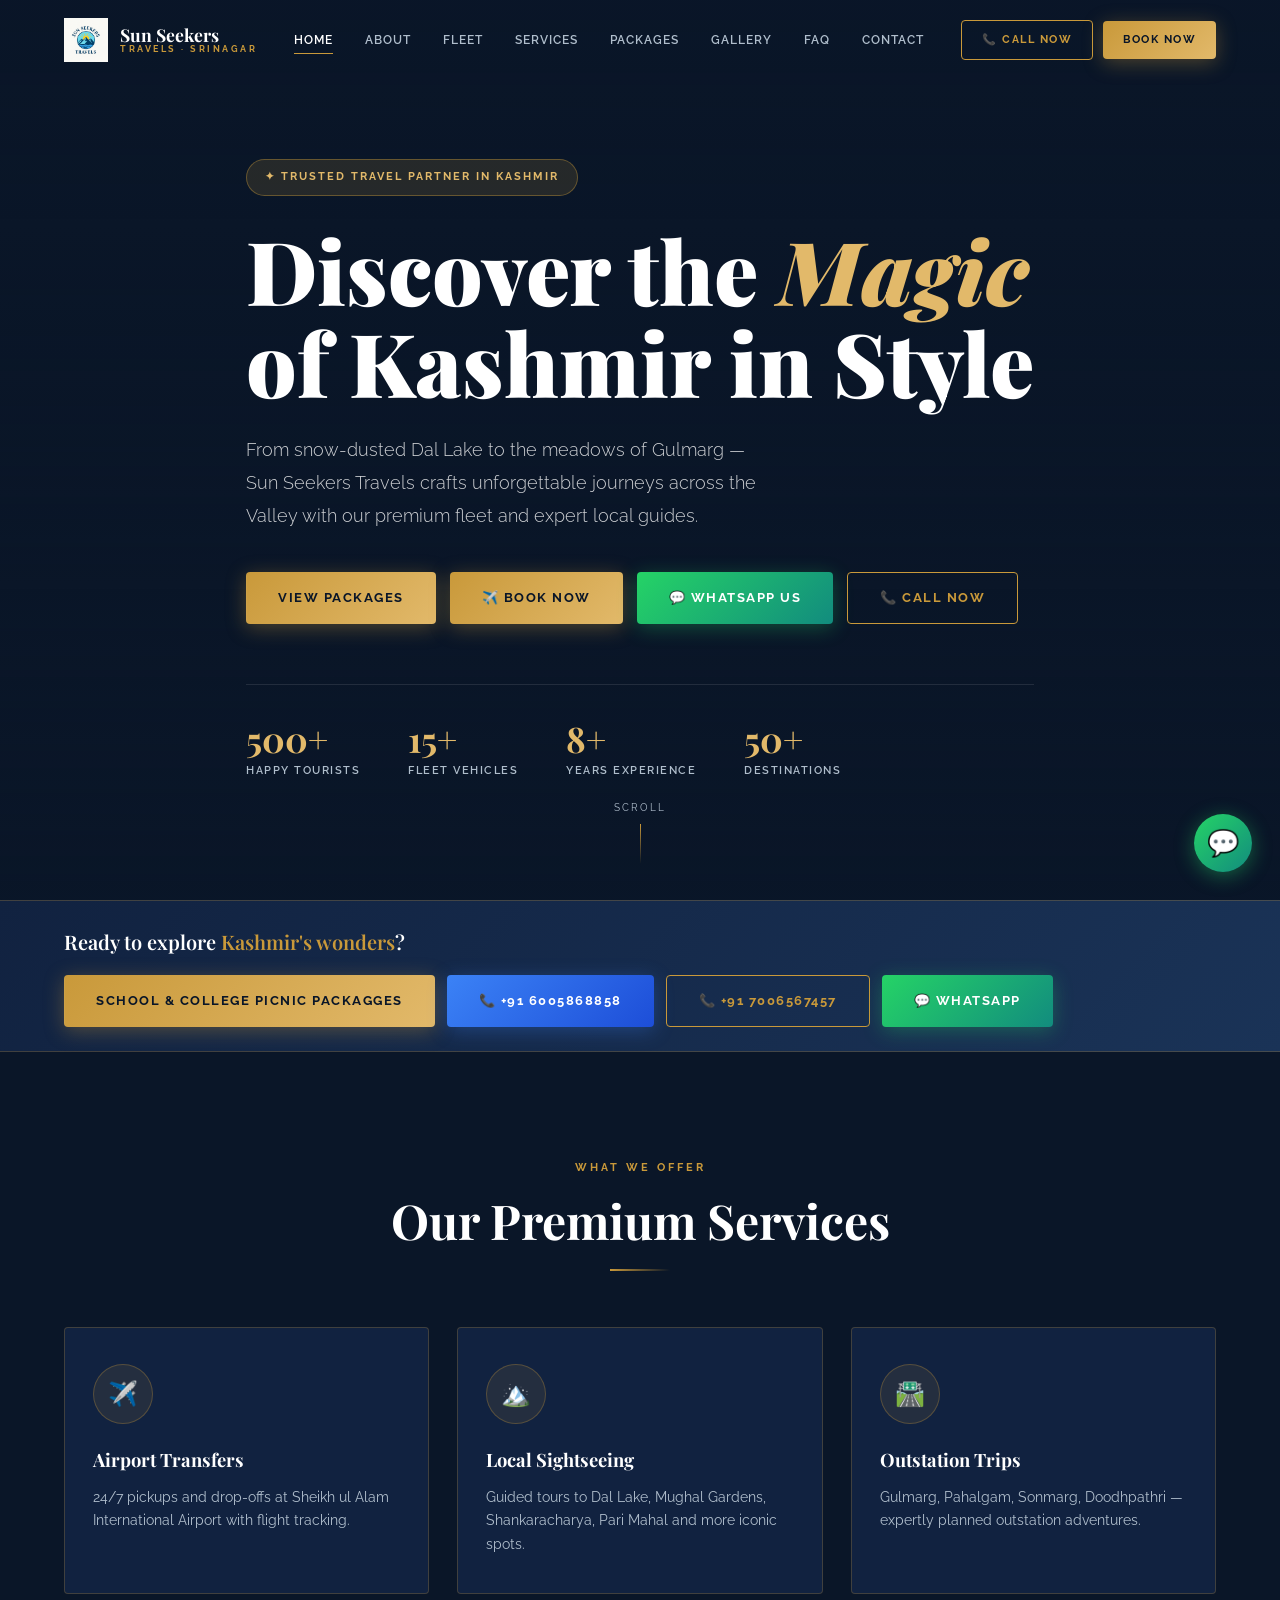
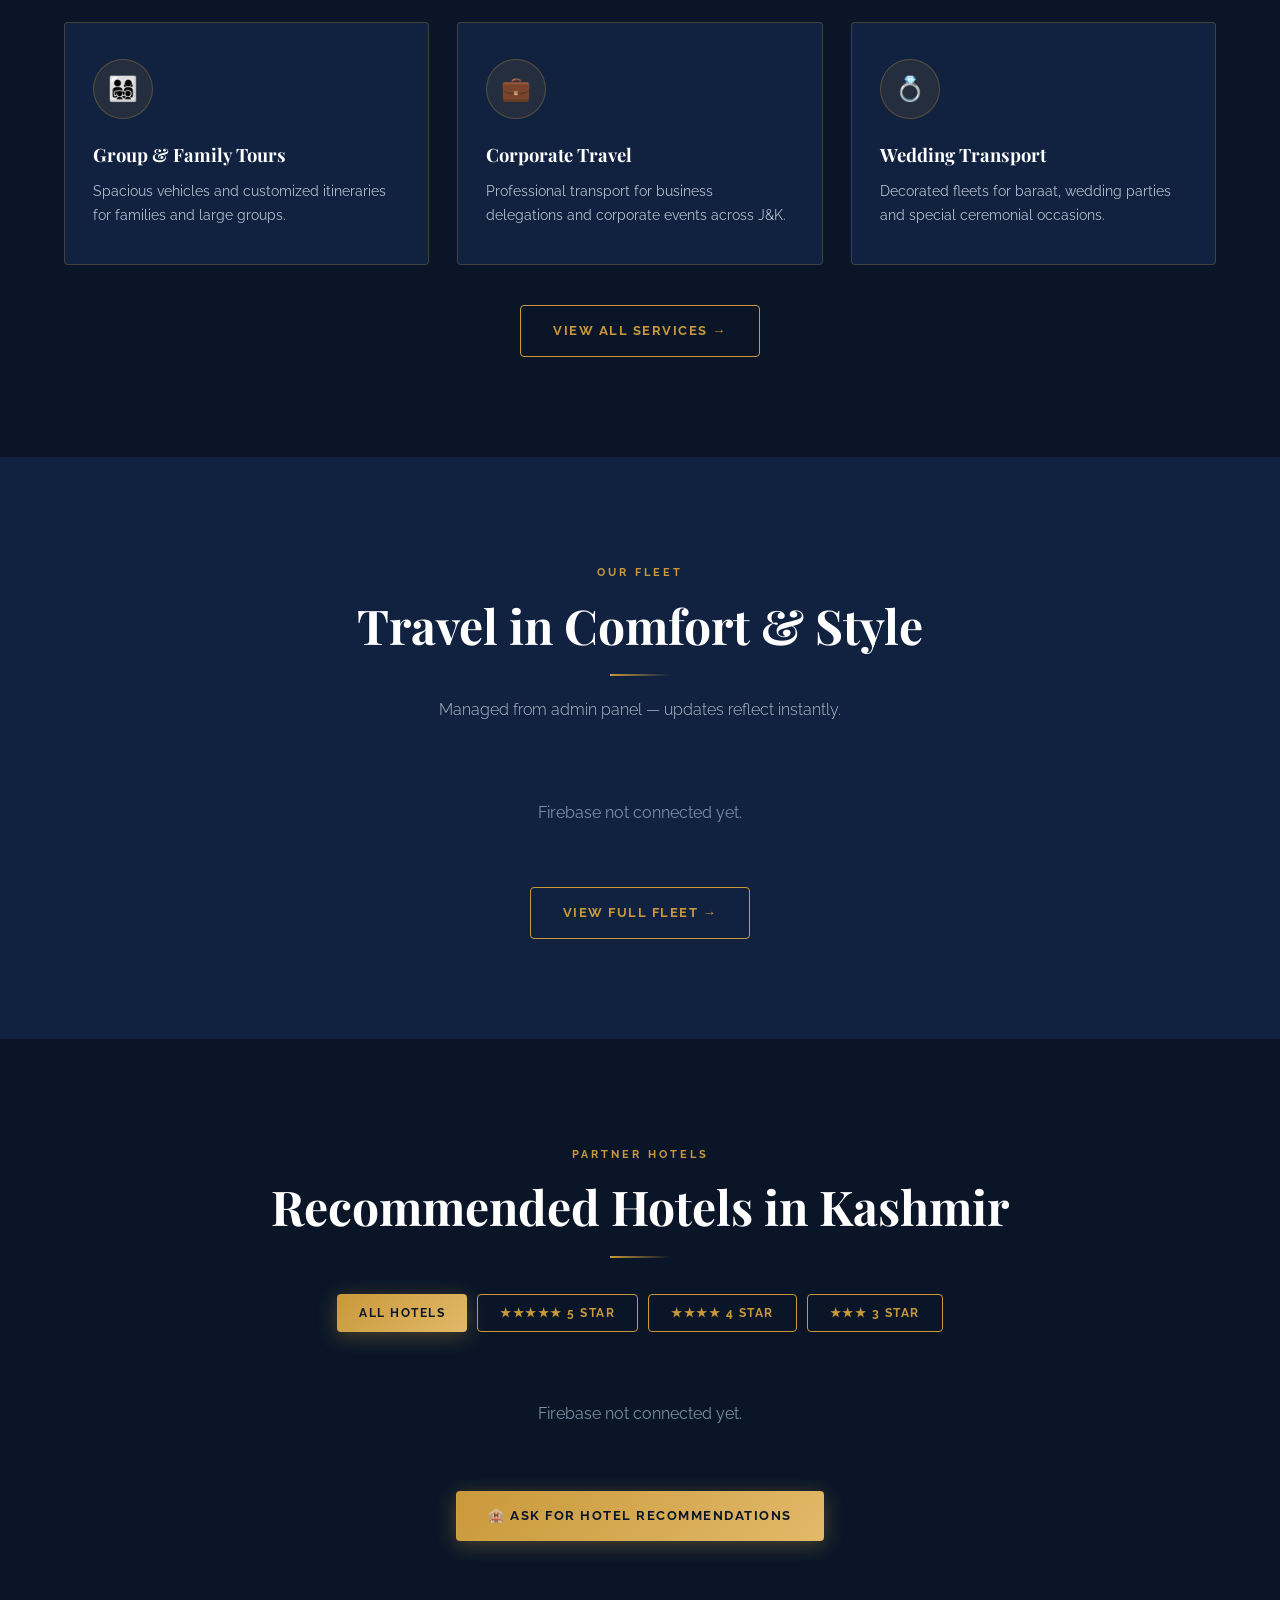
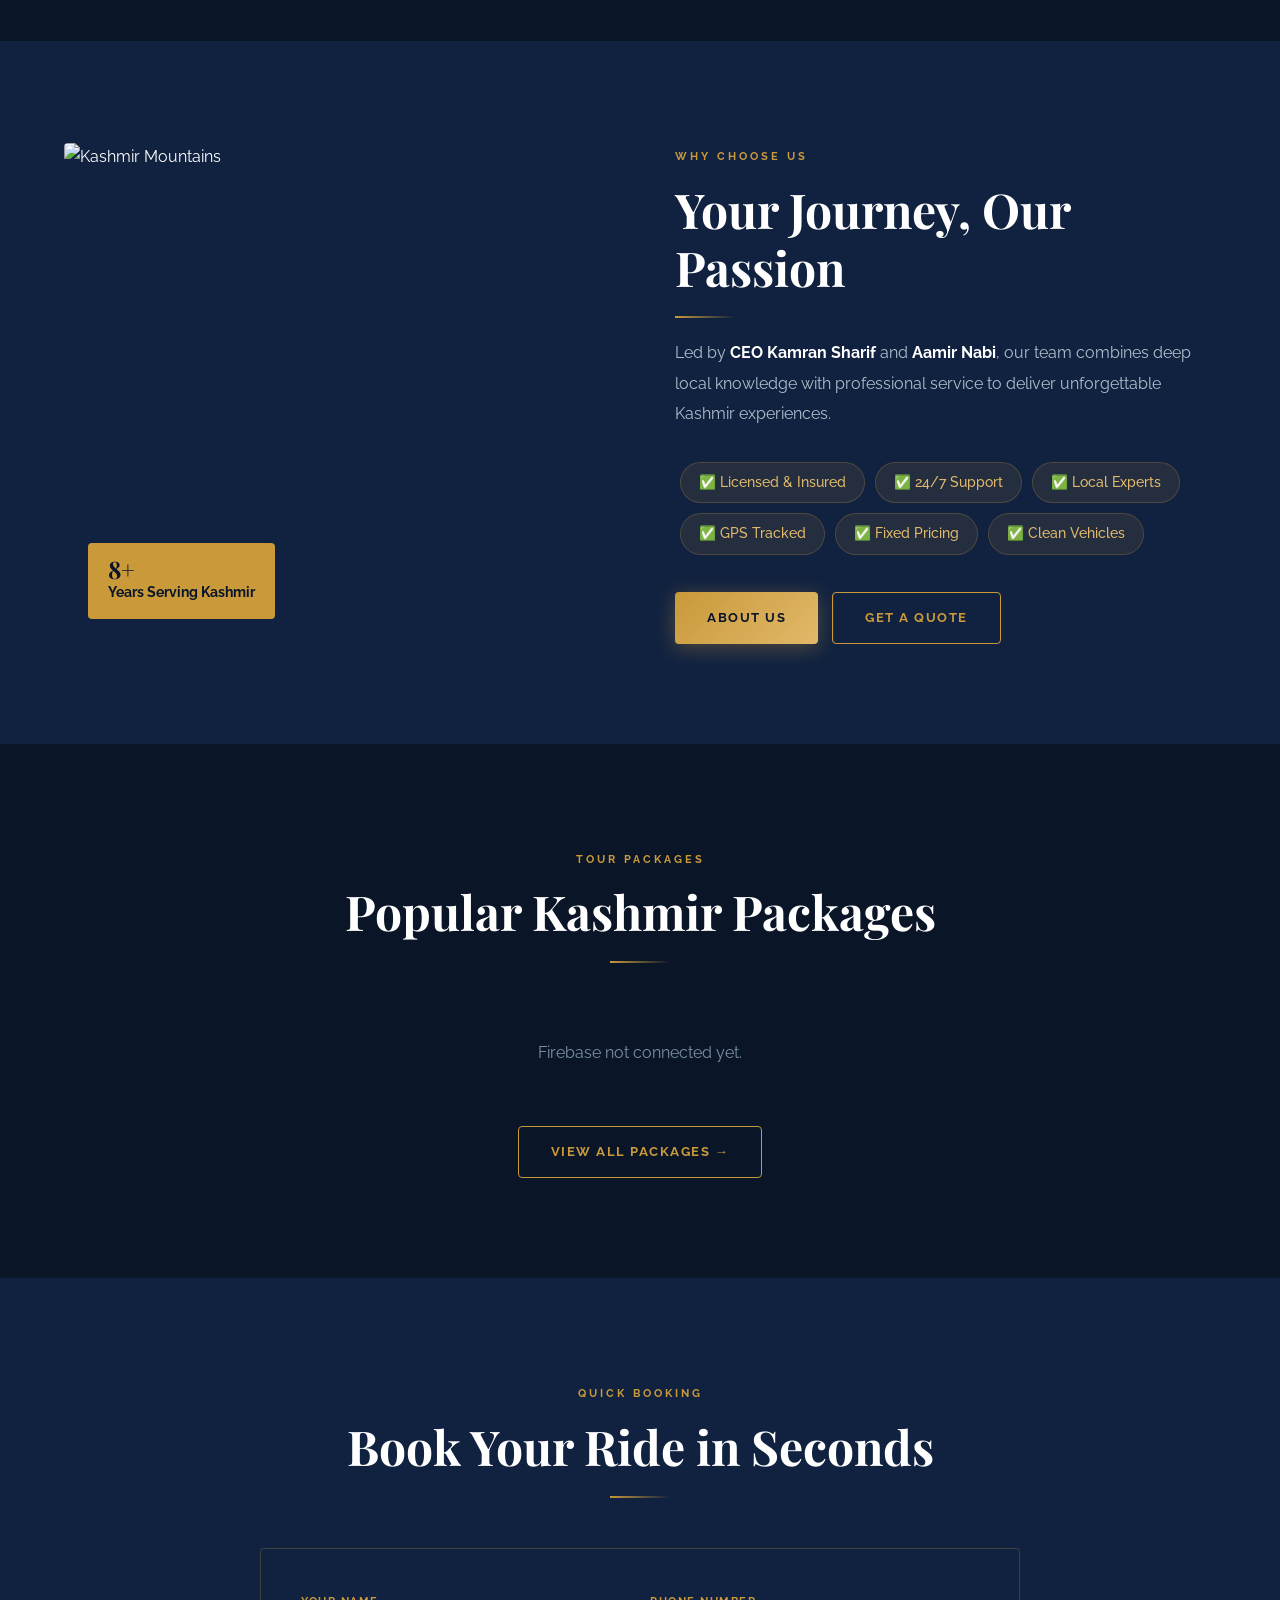
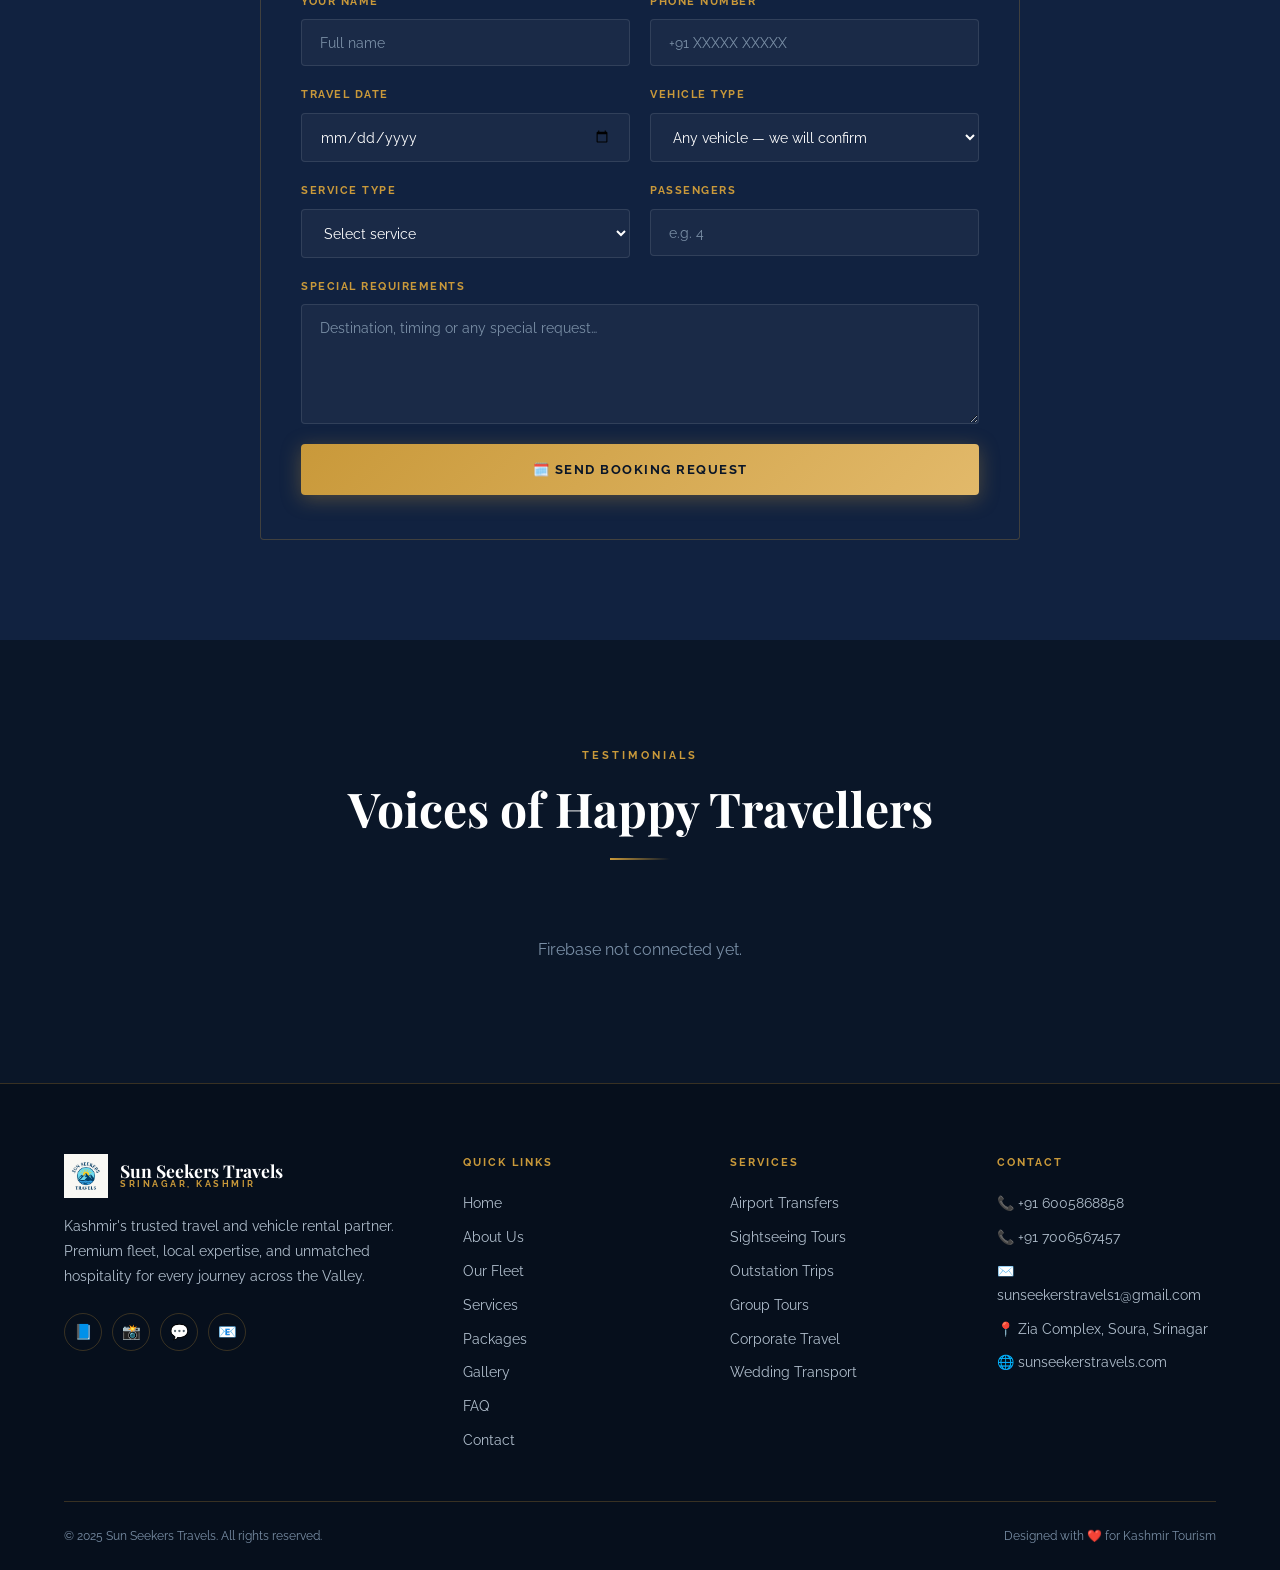
==== commit 42f47ed7: "Update CTA button link and text for picnic packages" ====
--- a/index.html
+++ b/index.html
@@ -63,7 +63,7 @@
 <div class="cta-bar"><div class="container"><div class="cta-bar-inner">
   <div class="cta-bar-text">Ready to explore <span>Kashmir's wonders</span>?</div>
   <div class="cta-bar-btns">
-    <a href="packages.html" class="btn btn-gold">View Packages</a>
+    <a href="picnic.html" class="btn btn-gold">SCHOOL & COLLEGE PICNIC PACKAGGES</a>
     <a href="tel:+916005868858" class="btn btn-call">📞 +91 6005868858</a>
     <a href="tel:+917006567457" class="btn btn-outline">📞 +91 7006567457</a>
     <a href="https://wa.me/916005868858" class="btn btn-whatsapp" target="_blank">💬 WhatsApp</a>
--- a/styles.css
+++ b/styles.css
@@ -89,7 +89,7 @@
 
 /* Hero */
 .hero{position:relative;min-height:100vh;display:flex;align-items:center;overflow:hidden}
-.hero-bg{position:absolute;inset:0;background:linear-gradient(to bottom,rgba(10,22,40,0.65) 0%,rgba(10,22,40,0.35) 50%,rgba(10,22,40,0.85) 100%),url('https://images.unsplash.com/photo-1585506942812-e72b29cef752?w=1800&q=85') center/cover no-repeat;transform:scale(1.05);animation:zoomOut 12s ease-out forwards}
+.hero-bg{position:absolute;inset:0;background:linear-gradient(to bottom,rgba(10,22,40,0.65) 0%,rgba(10,22,40,0.35) 50%,rgba(10,22,40,0.85) 100%),url('https://images.unsplash.com/photo-1701957494338-95527b753a7f?q=80&w=1074&auto=format&fit=crop&ixlib=rb-4.1.0&ixid=M3wxMjA3fDB8MHxwaG90by1wYWdlfHx8fGVufDB8fHx8fA%3D%3D') center/cover no-repeat;transform:scale(1.05);animation:zoomOut 12s ease-out forwards}
 @keyframes zoomOut{to{transform:scale(1)}}
 .hero-content{position:relative;z-index:2;max-width:1200px;margin:0 auto;padding:120px 24px 80px}
 .hero-badge{display:inline-flex;align-items:center;gap:8px;background:rgba(201,153,58,0.15);border:1px solid rgba(201,153,58,0.4);padding:8px 18px;border-radius:30px;font-size:11px;font-weight:700;letter-spacing:2px;text-transform:uppercase;color:var(--gold-light);margin-bottom:28px;animation:fadeInDown 0.8s ease forwards}
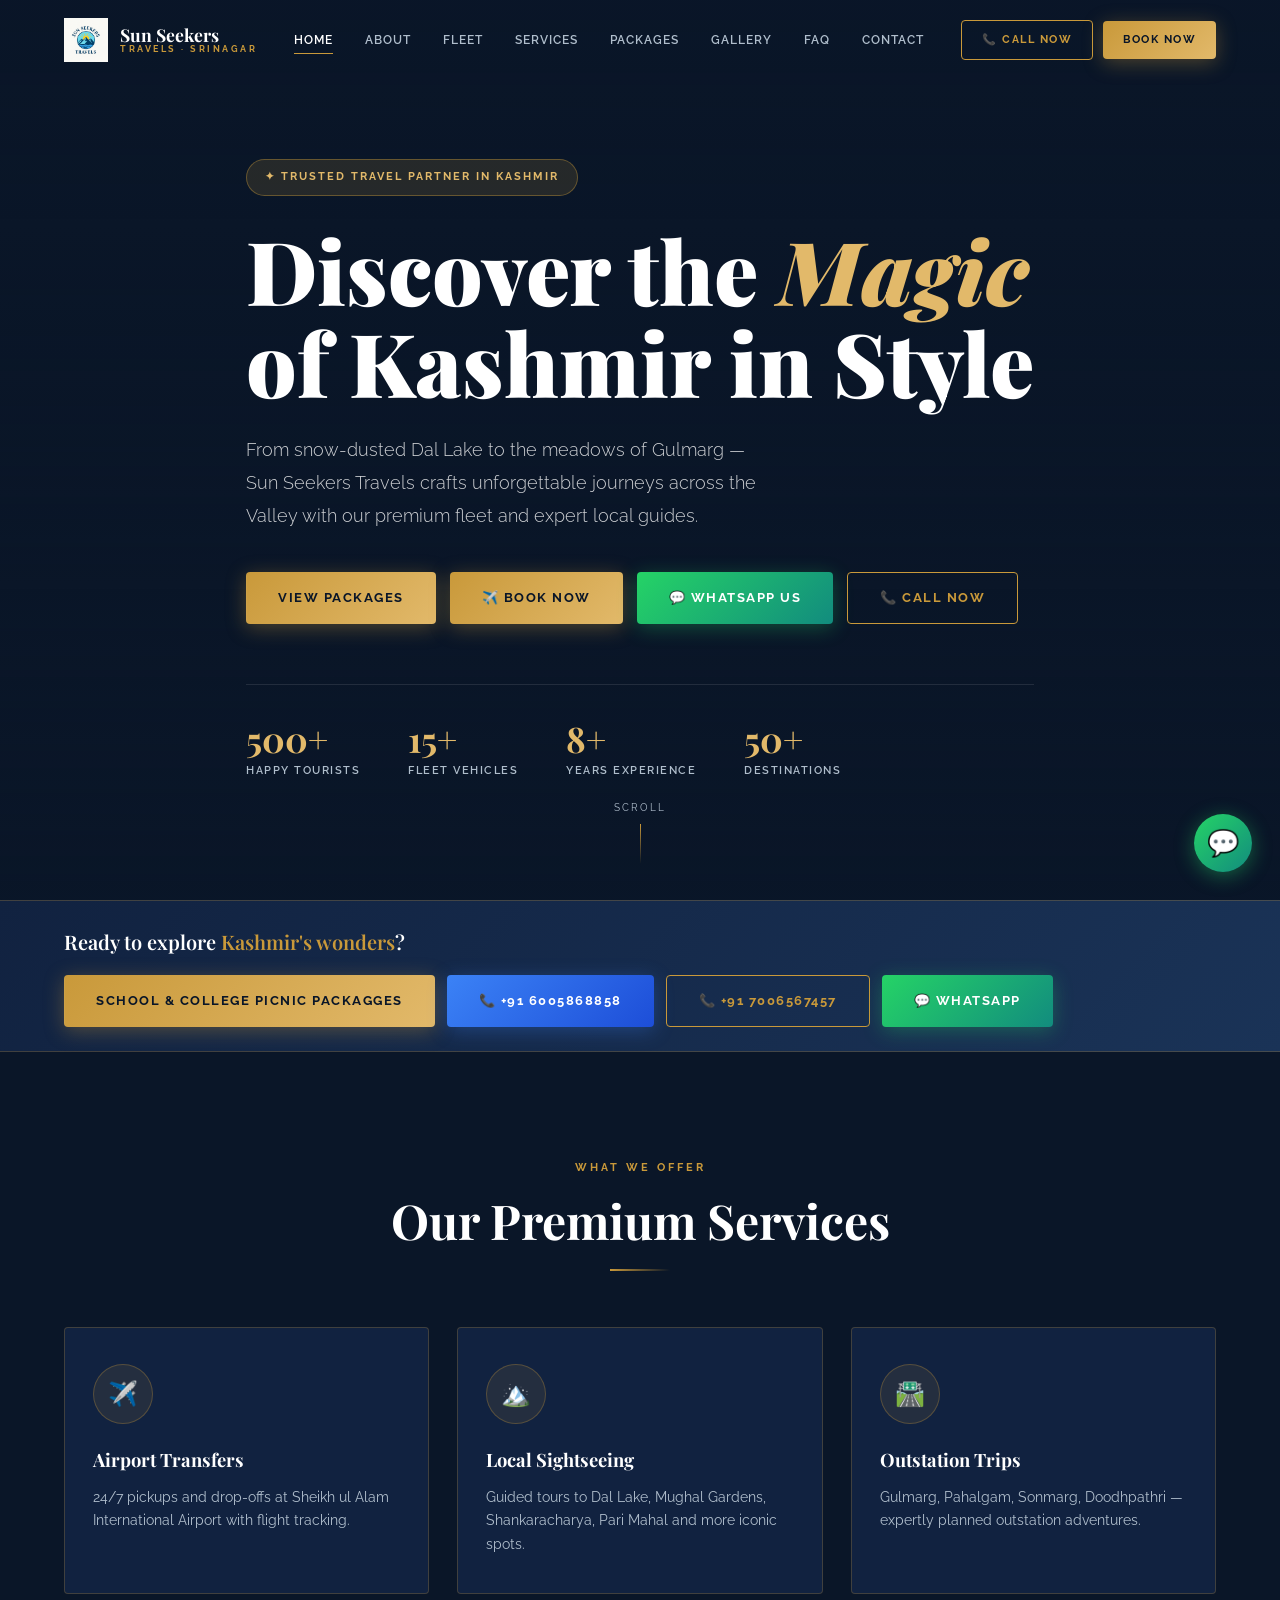
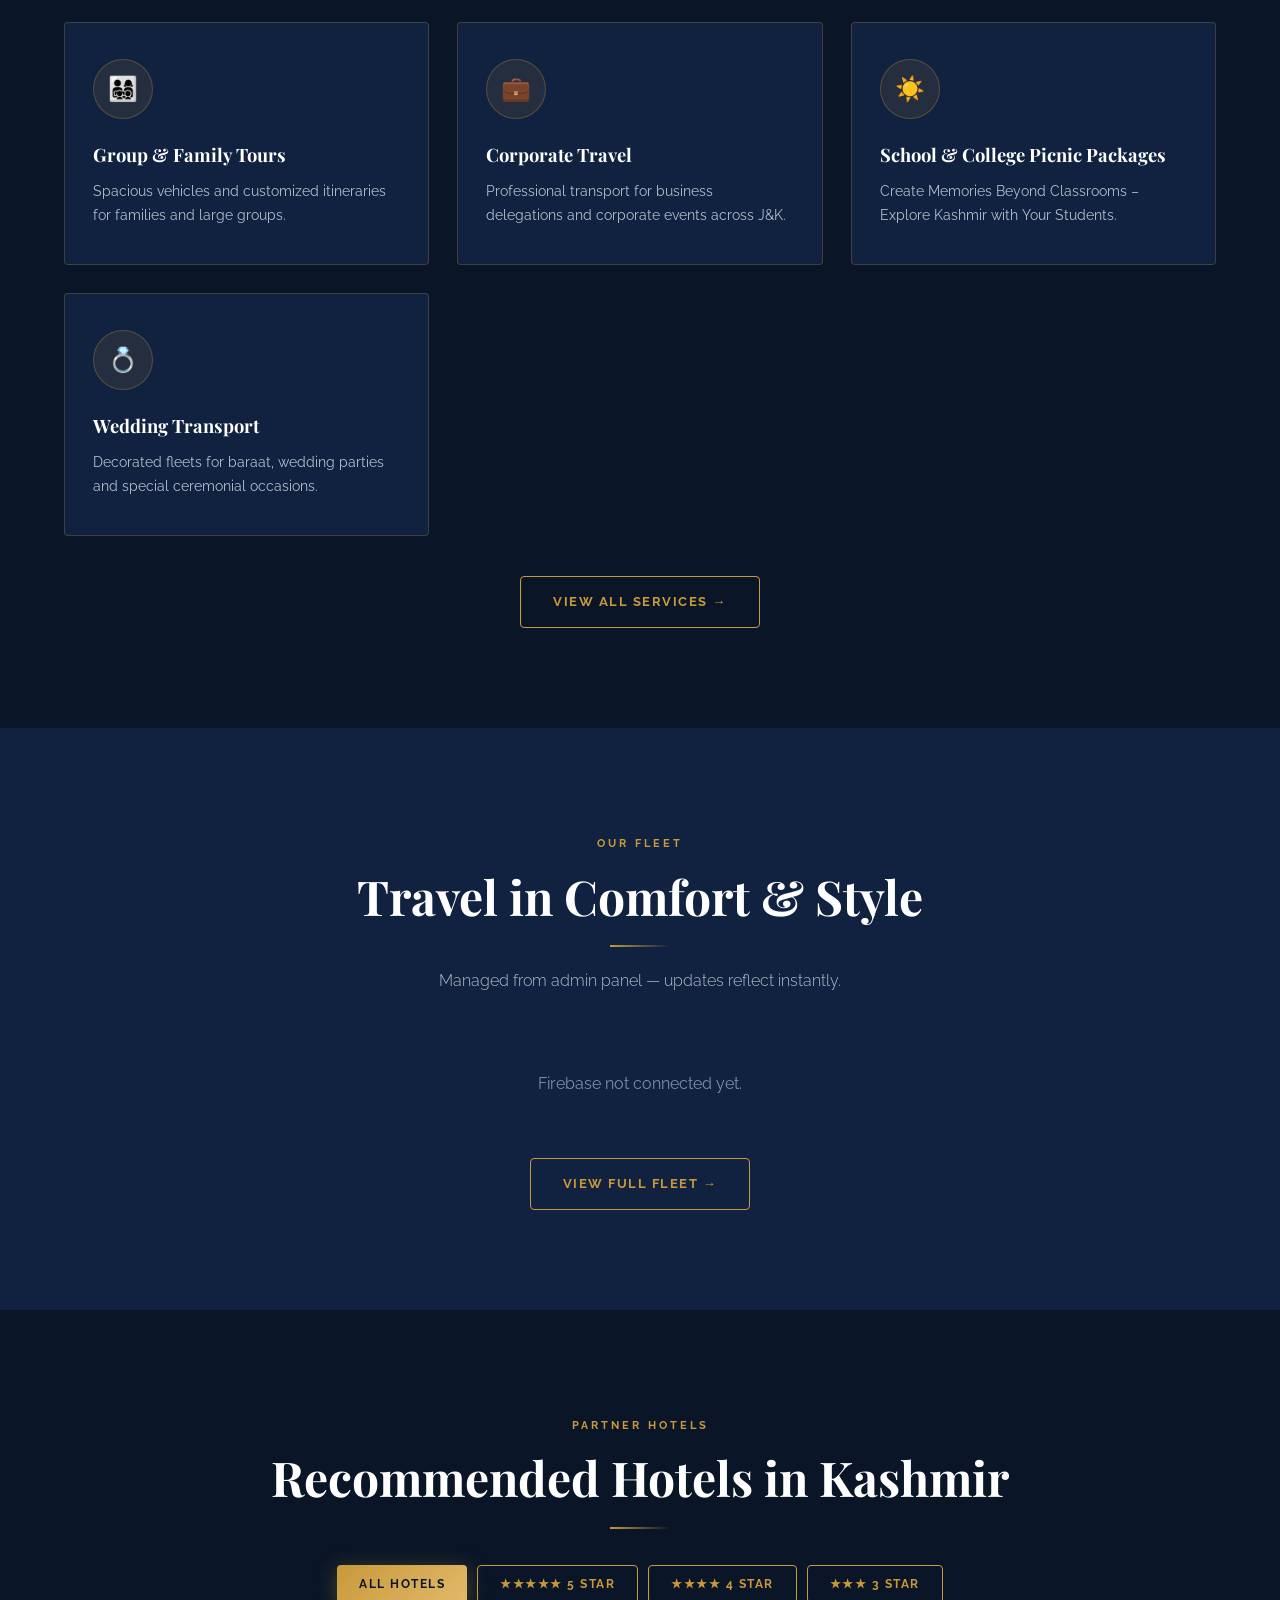
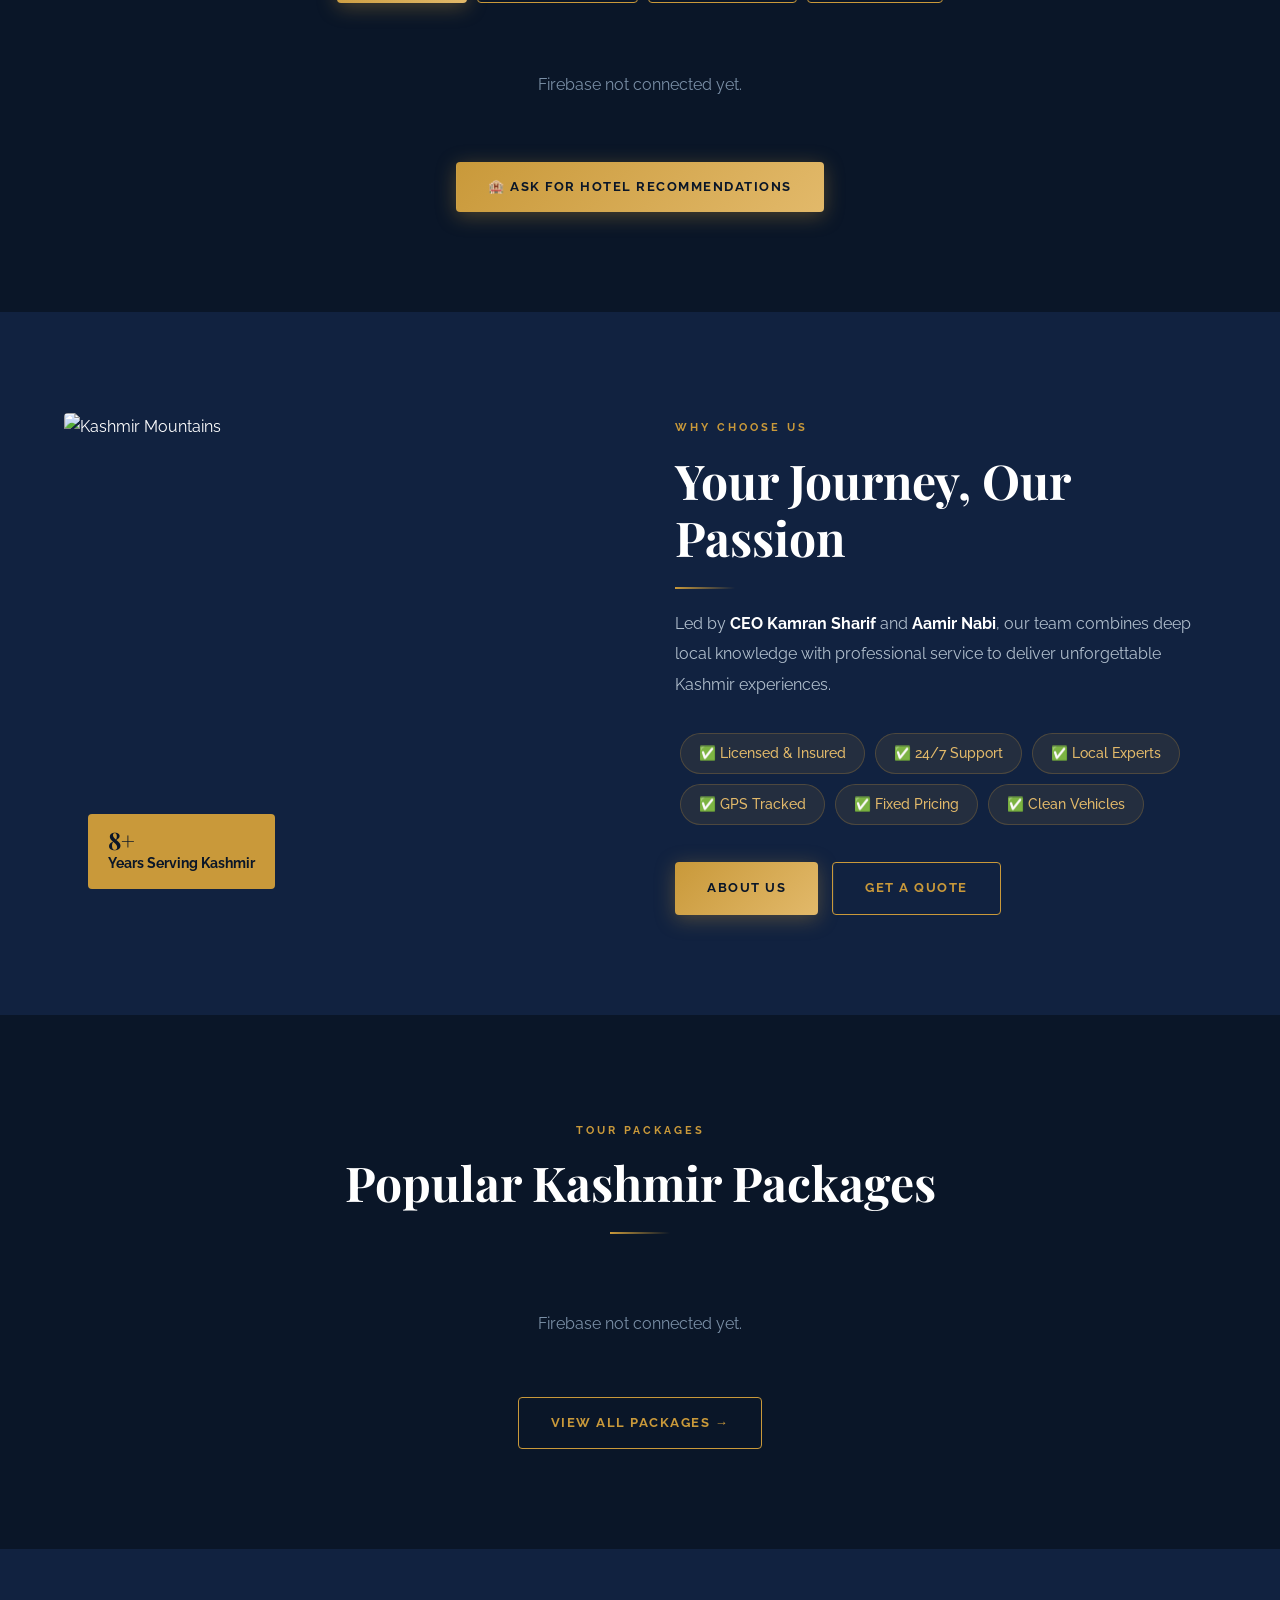
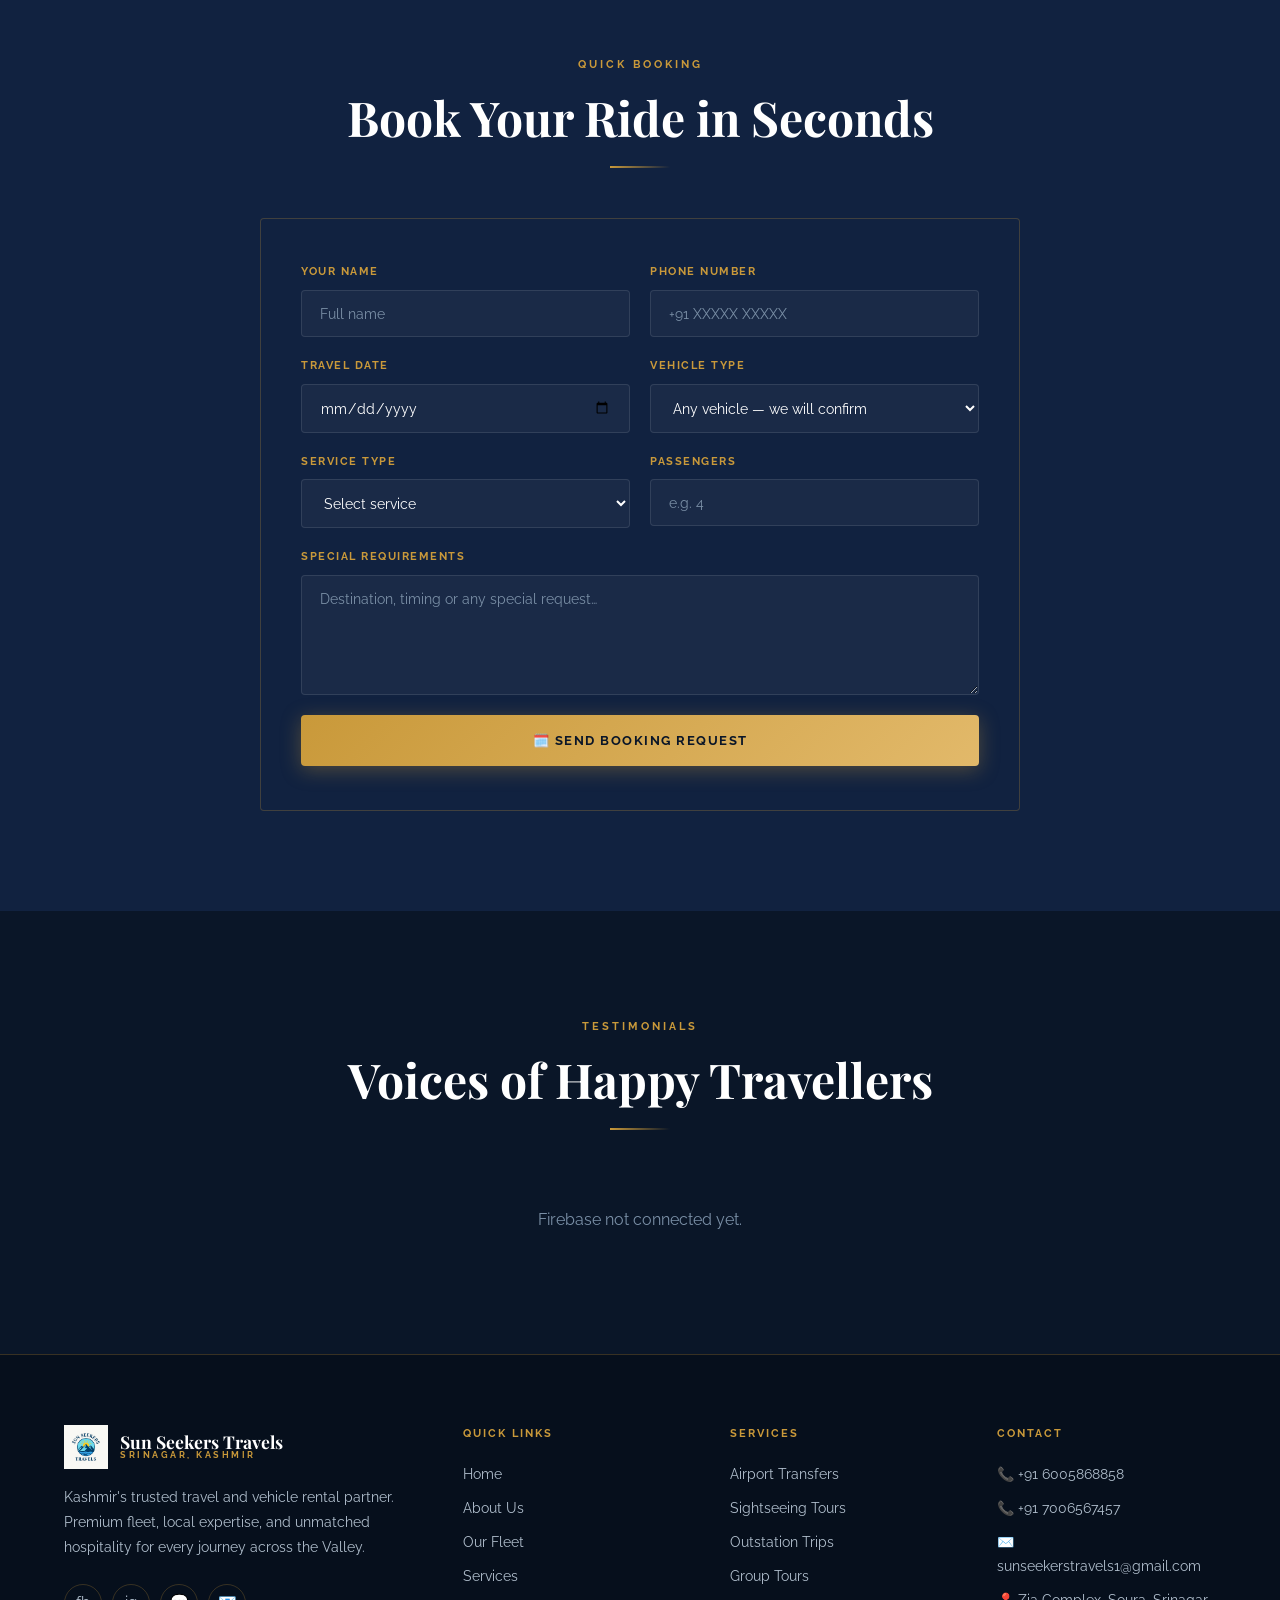
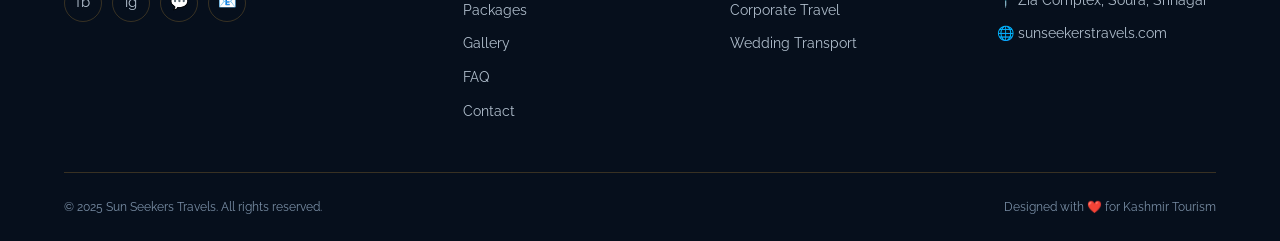
==== commit 7abc6e15: "Add School & College Picnic Packages service" ====
--- a/index.html
+++ b/index.html
@@ -82,6 +82,7 @@
       <div class="service-card reveal reveal-delay-3"><div class="service-icon">🛣️</div><h3 class="service-title">Outstation Trips</h3><p class="service-desc">Gulmarg, Pahalgam, Sonmarg, Doodhpathri — expertly planned outstation adventures.</p></div>
       <div class="service-card reveal reveal-delay-1"><div class="service-icon">👨‍👩‍👧‍👦</div><h3 class="service-title">Group & Family Tours</h3><p class="service-desc">Spacious vehicles and customized itineraries for families and large groups.</p></div>
       <div class="service-card reveal reveal-delay-2"><div class="service-icon">💼</div><h3 class="service-title">Corporate Travel</h3><p class="service-desc">Professional transport for business delegations and corporate events across J&K.</p></div>
+       <div class="service-card reveal reveal-delay-3"><div class="service-icon">☀️</div><h3 class="service-title">School & College Picnic Packages</h3><p class="service-desc">Create Memories Beyond Classrooms – Explore Kashmir with Your Students.</p></div>
       <div class="service-card reveal reveal-delay-3"><div class="service-icon">💍</div><h3 class="service-title">Wedding Transport</h3><p class="service-desc">Decorated fleets for baraat, wedding parties and special ceremonial occasions.</p></div>
     </div>
     <div class="text-center" style="margin-top:40px"><a href="services.html" class="btn btn-outline">View All Services →</a></div>
@@ -227,7 +228,7 @@
       </div>
       <p class="footer-desc">Kashmir's trusted travel and vehicle rental partner. Premium fleet, local expertise, and unmatched hospitality for every journey across the Valley.</p>
       <div class="social-links">
-        <a href="#" class="social-link">📘</a><a href="#" class="social-link">📸</a>
+        <a href="https://www.facebook.com/share/14Y5Vgip9MW/" class="social-link">fb</a><a href="https://www.instagram.com/sunseekerstravels?igsh=MTIxMDdyanZ1MHRl" class="social-link">ig</a>
         <a href="https://wa.me/916005868858" class="social-link">💬</a>
         <a href="mailto:sunseekerstravels1@gmail.com" class="social-link">📧</a>
       </div>
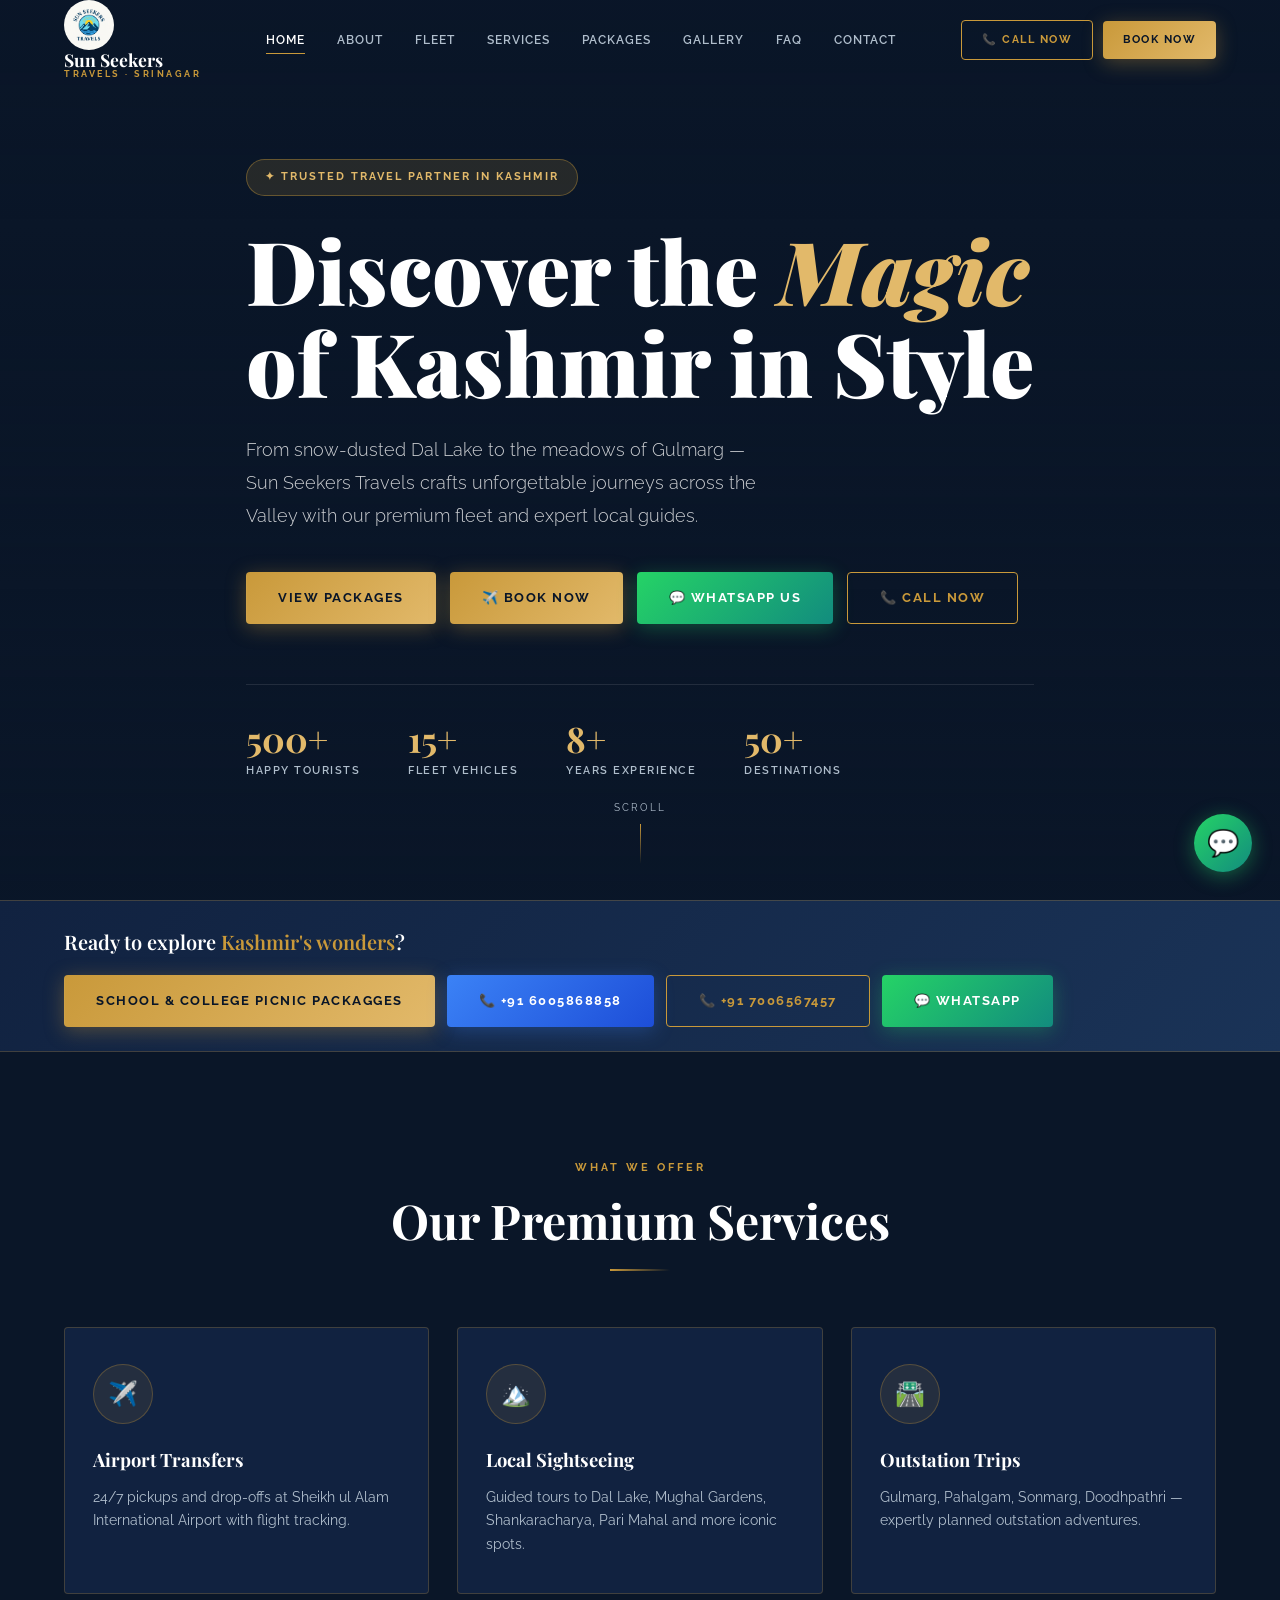
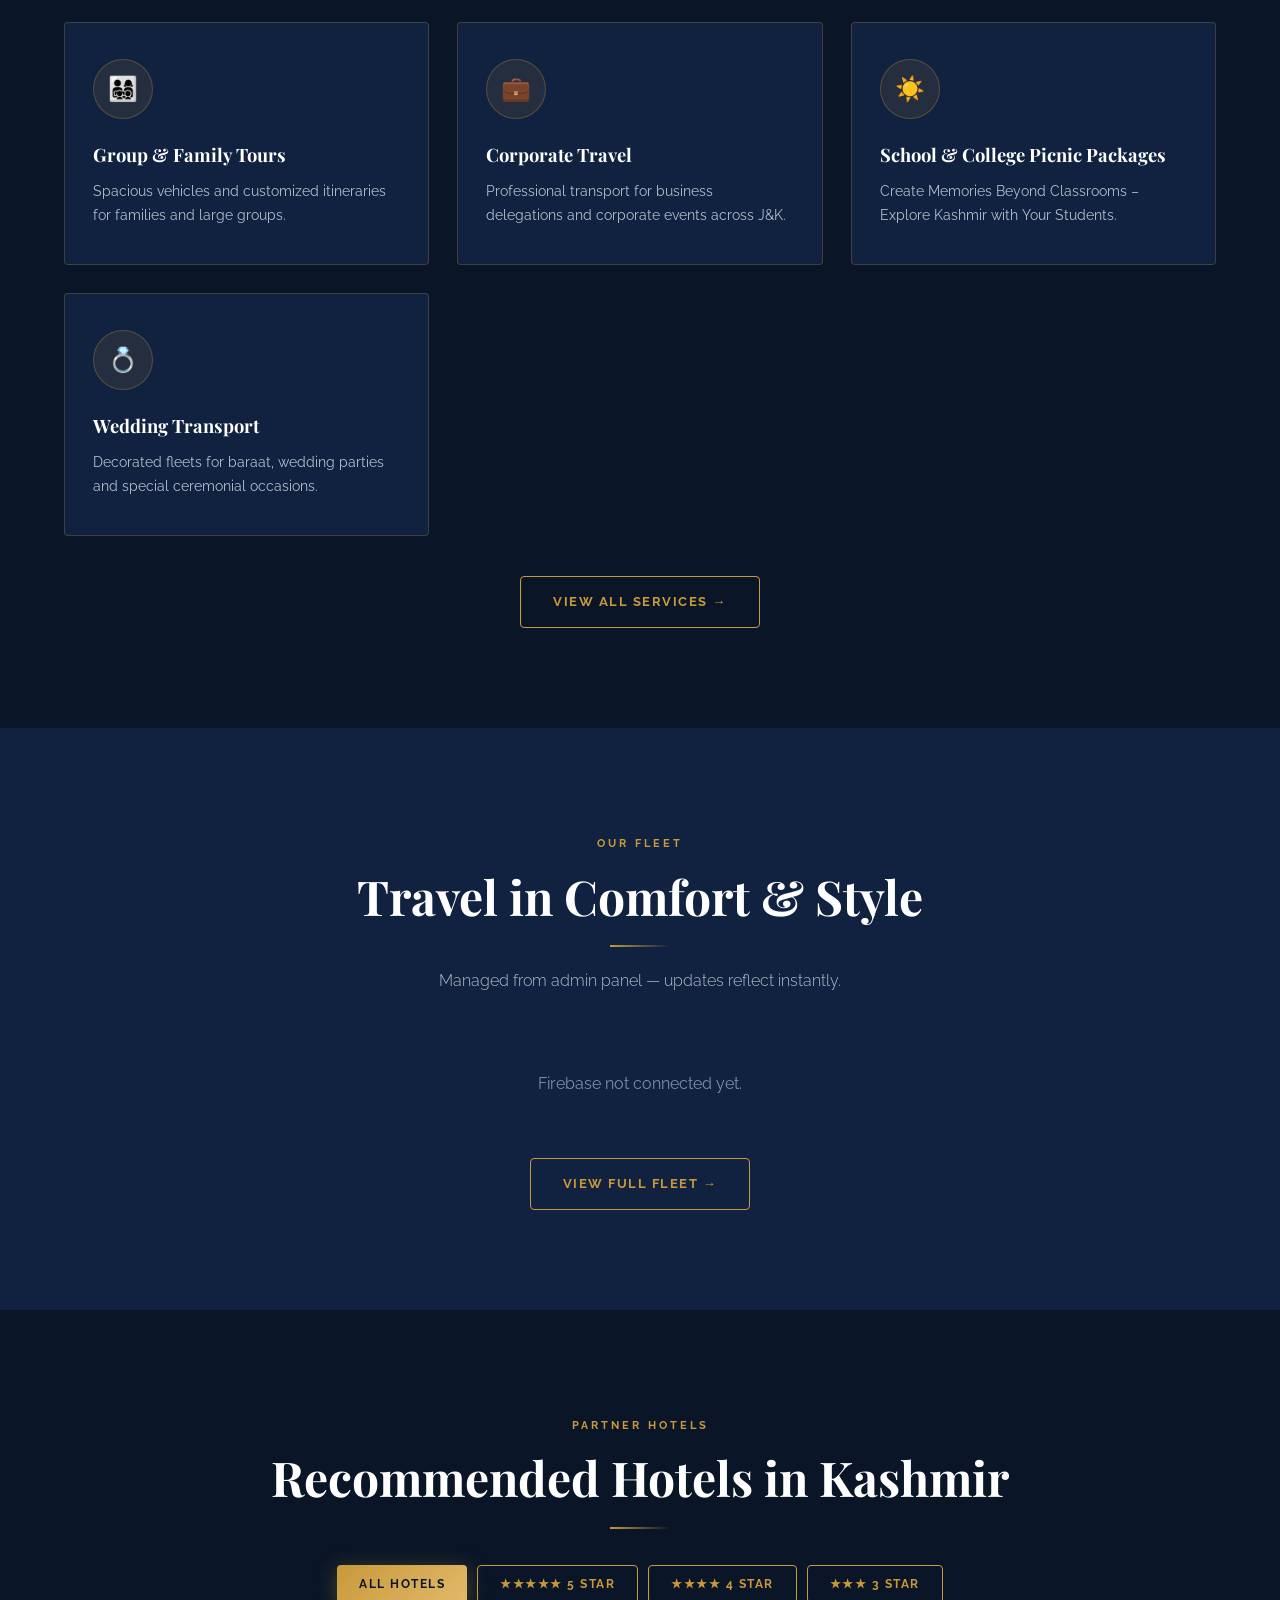
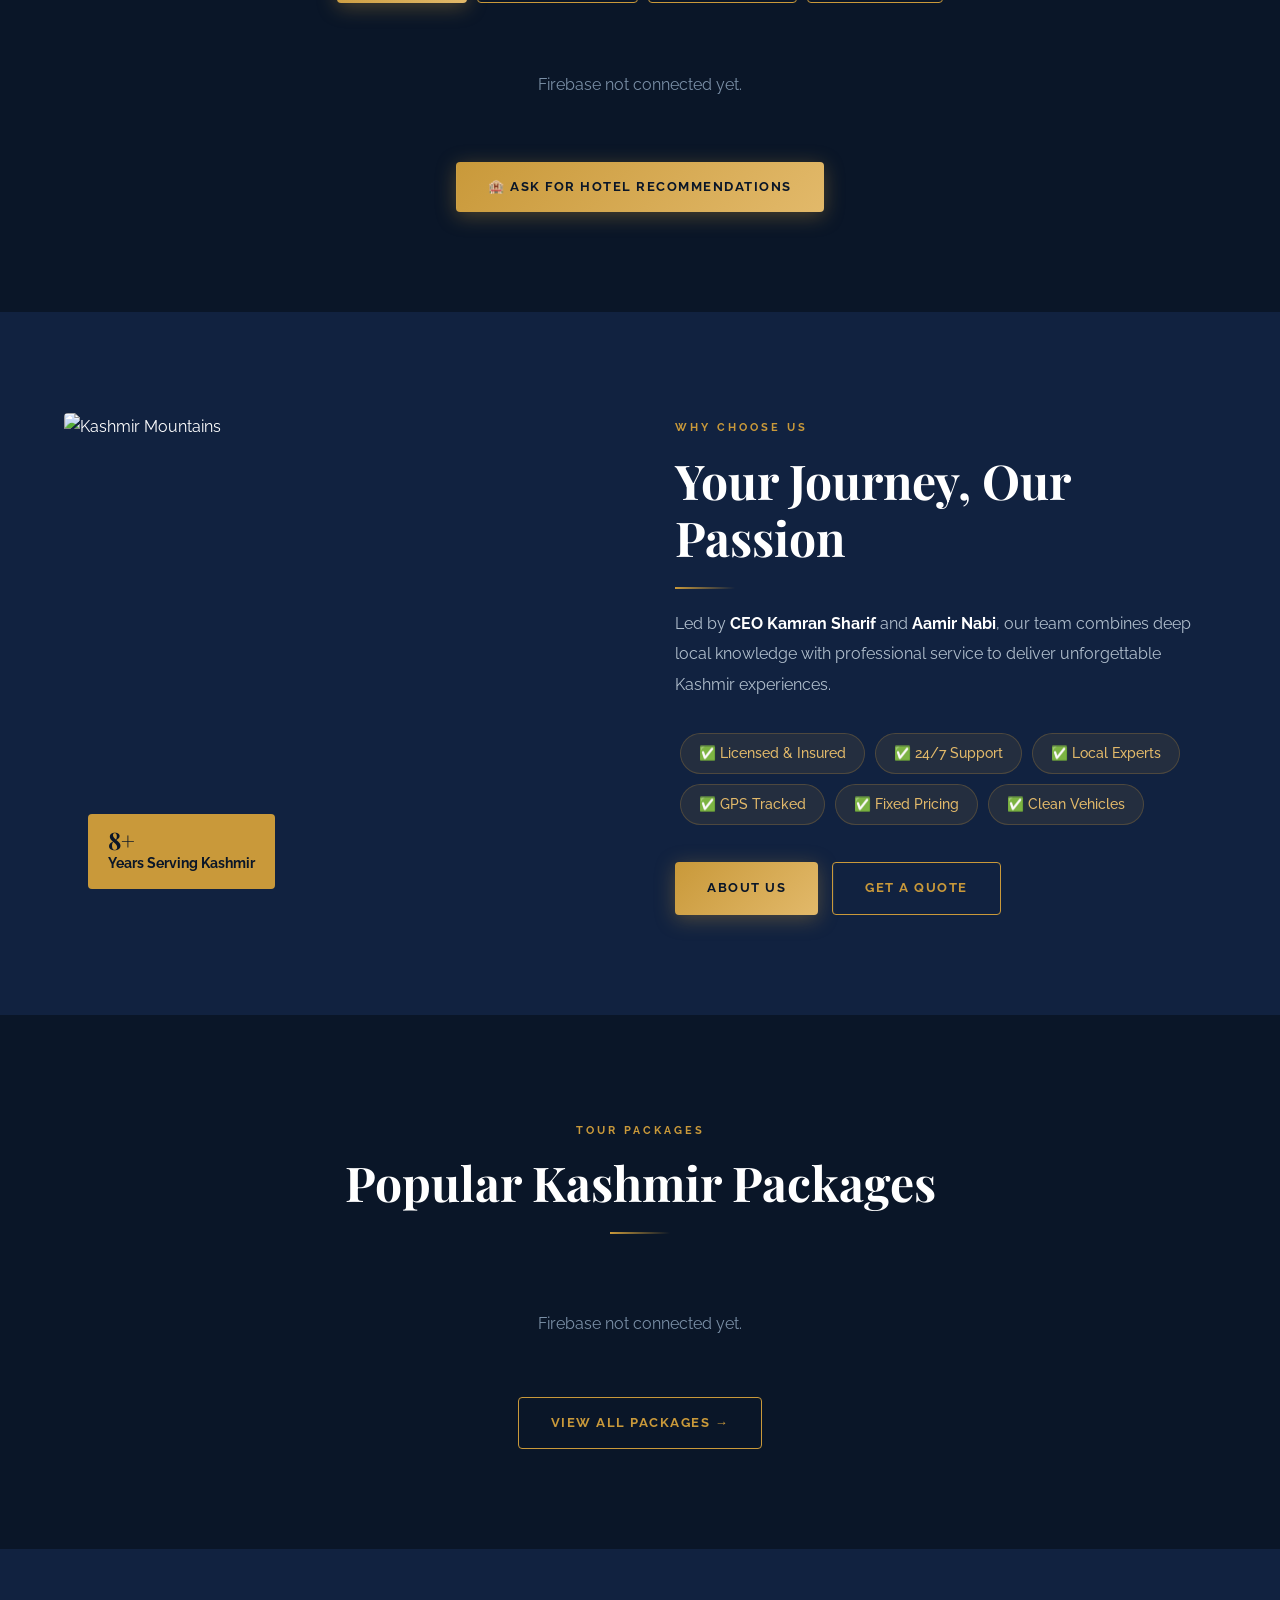
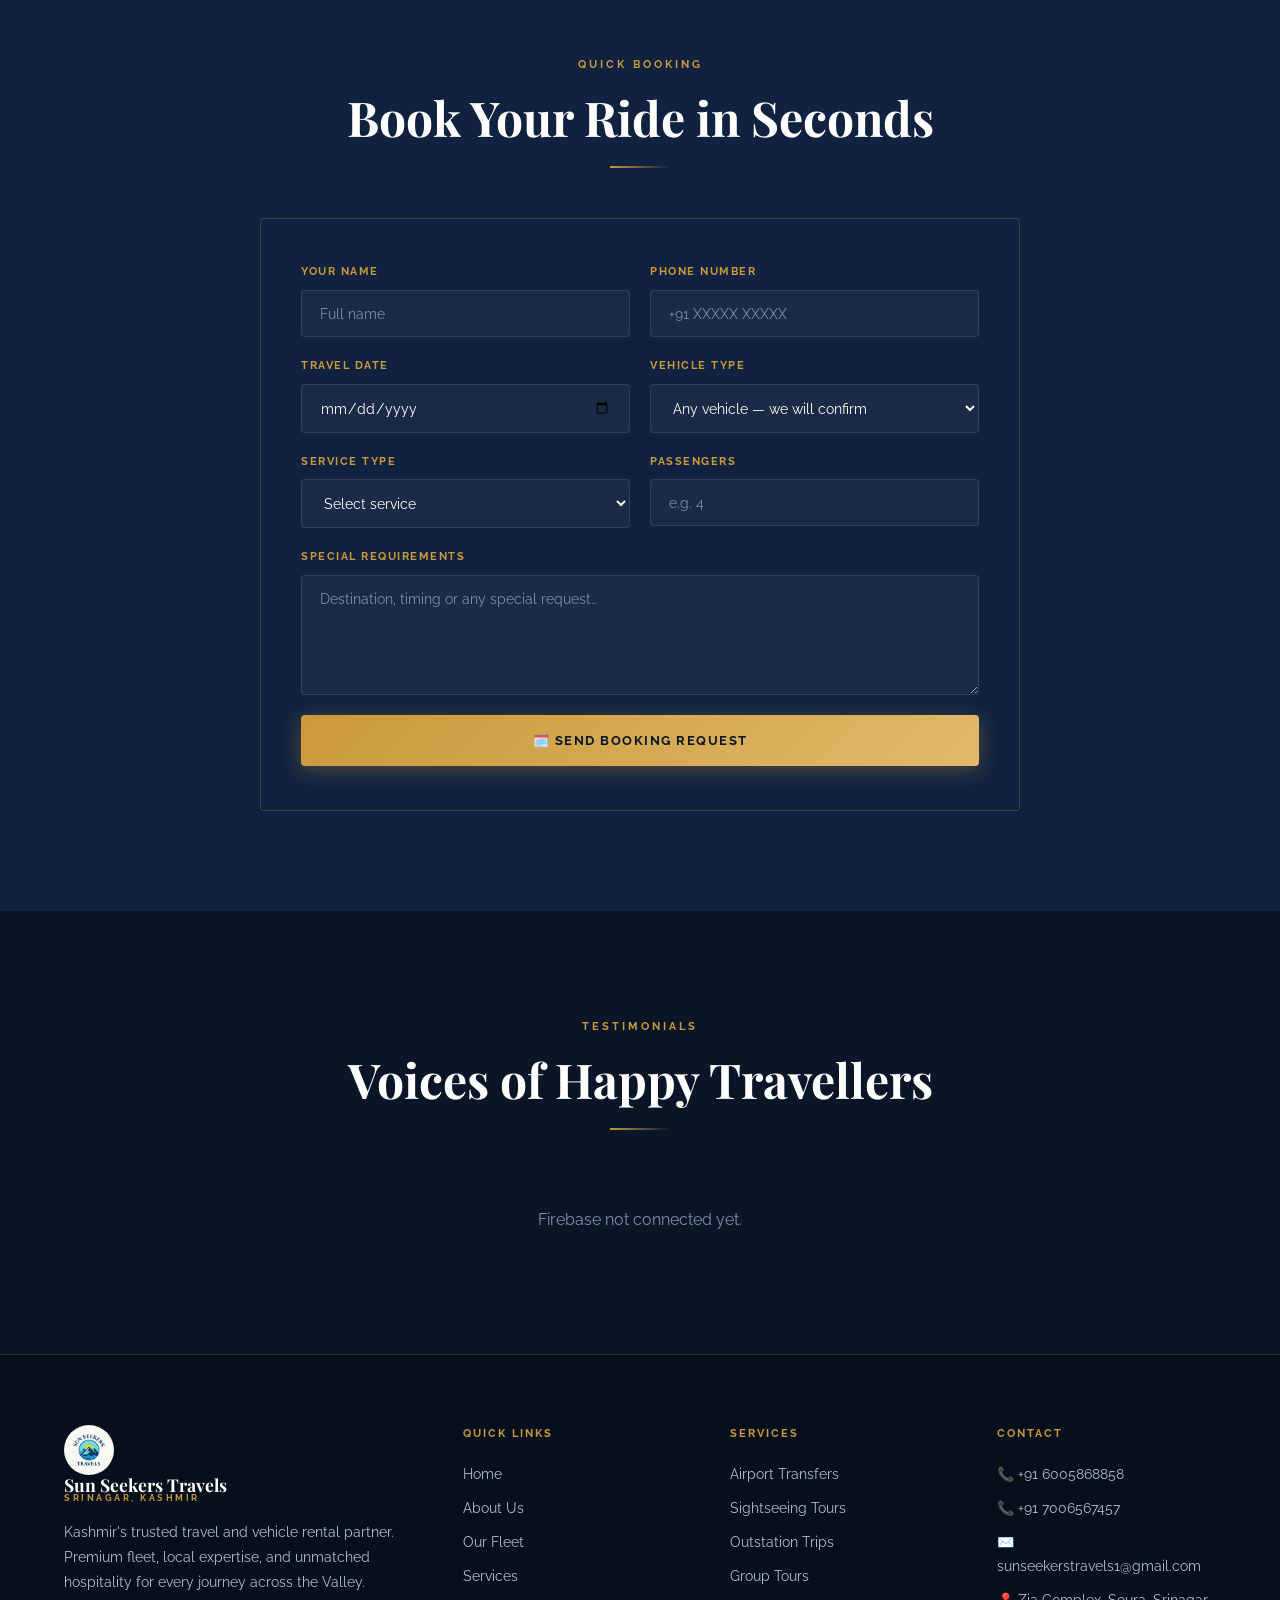
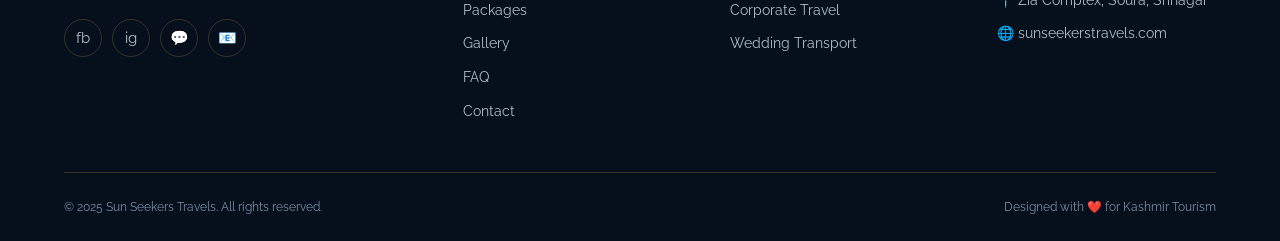
==== commit 9ee0bad1: "Update image URLs in index.html" ====
--- a/index.html
+++ b/index.html
@@ -276,7 +276,7 @@
     g.innerHTML = vehicles.slice(0,4).map((v,i) => `
       <div class="fleet-card reveal reveal-delay-${(i%4)+1}">
         <div class="fleet-img-wrap">
-          <img src="${v.image||'https://images.unsplash.com/photo-1605559424843-9e4c228bf1c2?w=600&q=80'}" alt="${v.name}" loading="lazy" onerror="this.src='https://images.unsplash.com/photo-1605559424843-9e4c228bf1c2?w=600&q=80'">
+          <img src="${v.image||'https://images.unsplash.com/photo-1564327287902-0ccf559d839e?q=80&w=1170&auto=format&fit=crop&ixlib=rb-4.1.0&ixid=M3wxMjA3fDB8MHxwaG90by1wYWdlfHx8fGVufDB8fHx8fA%3D%3D=80'}" alt="${v.name}" loading="lazy" onerror="this.src='https://images.unsplash.com/photo-1605559424843-9e4c228bf1c2?w=600&q=80'">
           <div class="fleet-badge">${v.badge||v.category}</div>
         </div>
         <div class="fleet-body">
@@ -300,7 +300,7 @@
       return `<div class="hotel-card-wrap" data-star="${h.category||'3star'}">
         <div class="fleet-card reveal reveal-delay-${(i%3)+1}" style="height:100%;display:flex;flex-direction:column">
           <div class="fleet-img-wrap" style="height:220px">
-            <img src="${h.image||'https://images.unsplash.com/photo-1564501049412-61c2a3083791?w=700&q=85'}" alt="${h.name}" loading="lazy" onerror="this.src='https://images.unsplash.com/photo-1564501049412-61c2a3083791?w=700&q=85'">
+            <img src="${h.image||'https://images.unsplash.com/photo-1609115452706-76f80756dbf0?q=80&w=1176&auto=format&fit=crop&ixlib=rb-4.1.0&ixid=M3wxMjA3fDB8MHxwaG90by1wYWdlfHx8fGVufDB8fHx8fA%3D%3D=85'}" alt="${h.name}" loading="lazy" onerror="this.src='https://images.unsplash.com/photo-1564501049412-61c2a3083791?w=700&q=85'">
             <div class="fleet-badge" style="background:${sc[h.category]||sc['3star']}">${h.badge||''}</div>
           </div>
           <div class="fleet-body" style="flex:1;display:flex;flex-direction:column">
@@ -342,7 +342,7 @@
     g.innerHTML = pkgs.slice(0,3).map((p,i) => `
       <div class="fleet-card reveal reveal-delay-${i+1}" style="display:flex;flex-direction:column">
         <div class="fleet-img-wrap" style="height:210px">
-          <img src="${p.image||'https://images.unsplash.com/photo-1506905925346-21bda4d32df4?w=700&q=85'}" alt="${p.name}" loading="lazy" onerror="this.src='https://images.unsplash.com/photo-1506905925346-21bda4d32df4?w=700&q=85'">
+          <img src="${p.image||'https://images.unsplash.com/photo-1726044482186-dcb4c53873db?q=80&w=1546&auto=format&fit=crop&ixlib=rb-4.1.0&ixid=M3wxMjA3fDB8MHxwaG90by1wYWdlfHx8fGVufDB8fHx8fA%3D%3D=85'}" alt="${p.name}" loading="lazy" onerror="this.src='https://images.unsplash.com/photo-1506905925346-21bda4d32df4?w=700&q=85'">
           <div class="fleet-badge">${p.badge||p.duration||''}</div>
         </div>
         <div class="fleet-body" style="flex:1;display:flex;flex-direction:column">
--- a/styles.css
+++ b/styles.css
@@ -61,8 +61,22 @@
 .navbar{position:fixed;top:0;left:0;right:0;z-index:1000;transition:var(--transition)}
 .navbar.scrolled{background:rgba(10,22,40,0.97);backdrop-filter:blur(20px);border-bottom:1px solid var(--border);box-shadow:0 4px 30px rgba(0,0,0,0.3)}
 .nav-inner{max-width:1200px;margin:0 auto;padding:0 24px;display:flex;align-items:center;justify-content:space-between;height:80px}
-.nav-logo{display:flex;align-items:center;gap:12px}
-.nav-logo-icon{width:44px;height:44px;background:linear-gradient(135deg,var(--gold),var(--gold-light));border-radius:50%;display:flex;align-items:center;justify-content:center;font-size:20px;flex-shrink:0}
+.nav-logo-icon {
+  width: 50px;        /* size adjust kar sakte ho */
+  height: 50px;
+  border-radius: 50%; /* makes it circle */
+  overflow: hidden;   /* extra image cut ho jayegi */
+  display: flex;
+  align-items: center;
+  justify-content: center;
+  background: #fff;   /* optional background */
+}
+
+.nav-logo-icon img {
+  width: 100%;
+  height: 100%;
+  object-fit: cover;  /* image properly fit hogi */
+}
 .nav-logo-text{display:flex;flex-direction:column;line-height:1.1}
 .nav-logo-name{font-family:'Playfair Display',serif;font-size:1.1rem;font-weight:700;color:var(--white)}
 .nav-logo-sub{font-size:9px;font-weight:700;letter-spacing:2.5px;text-transform:uppercase;color:var(--gold)}
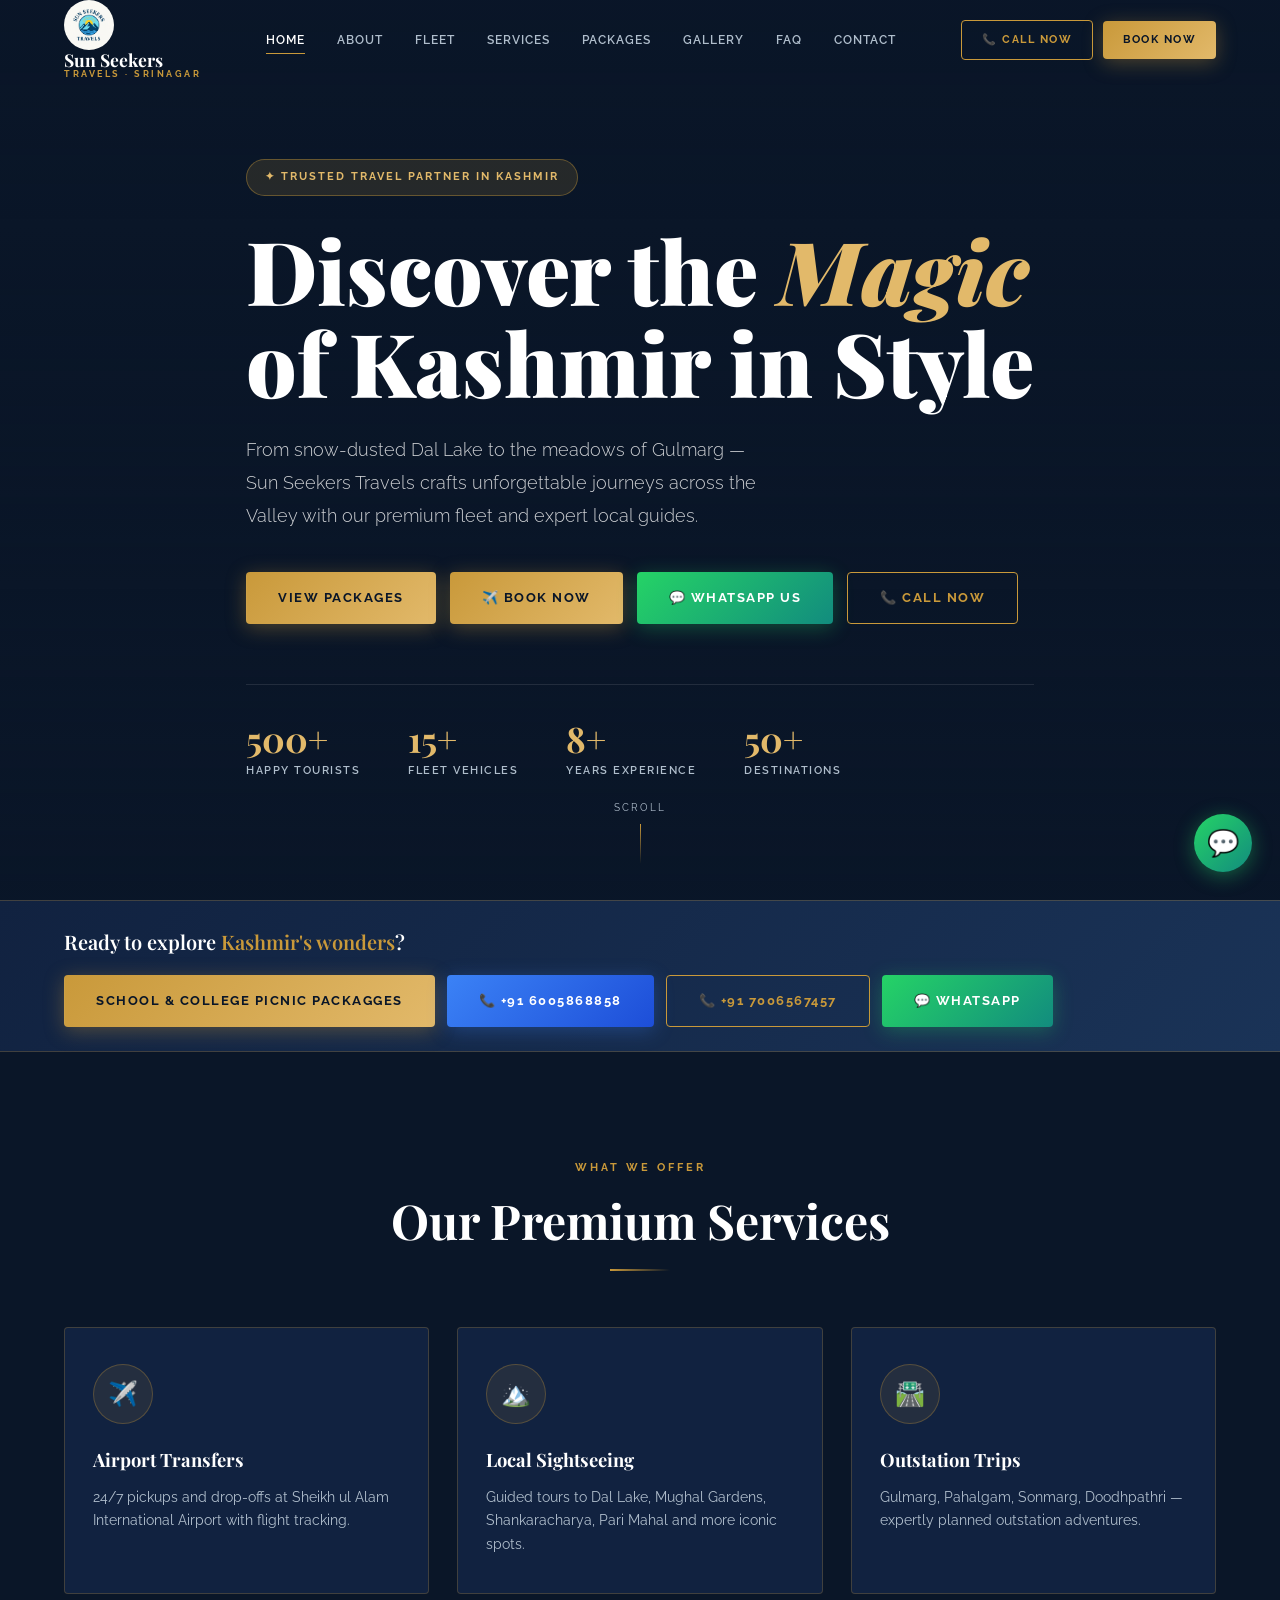
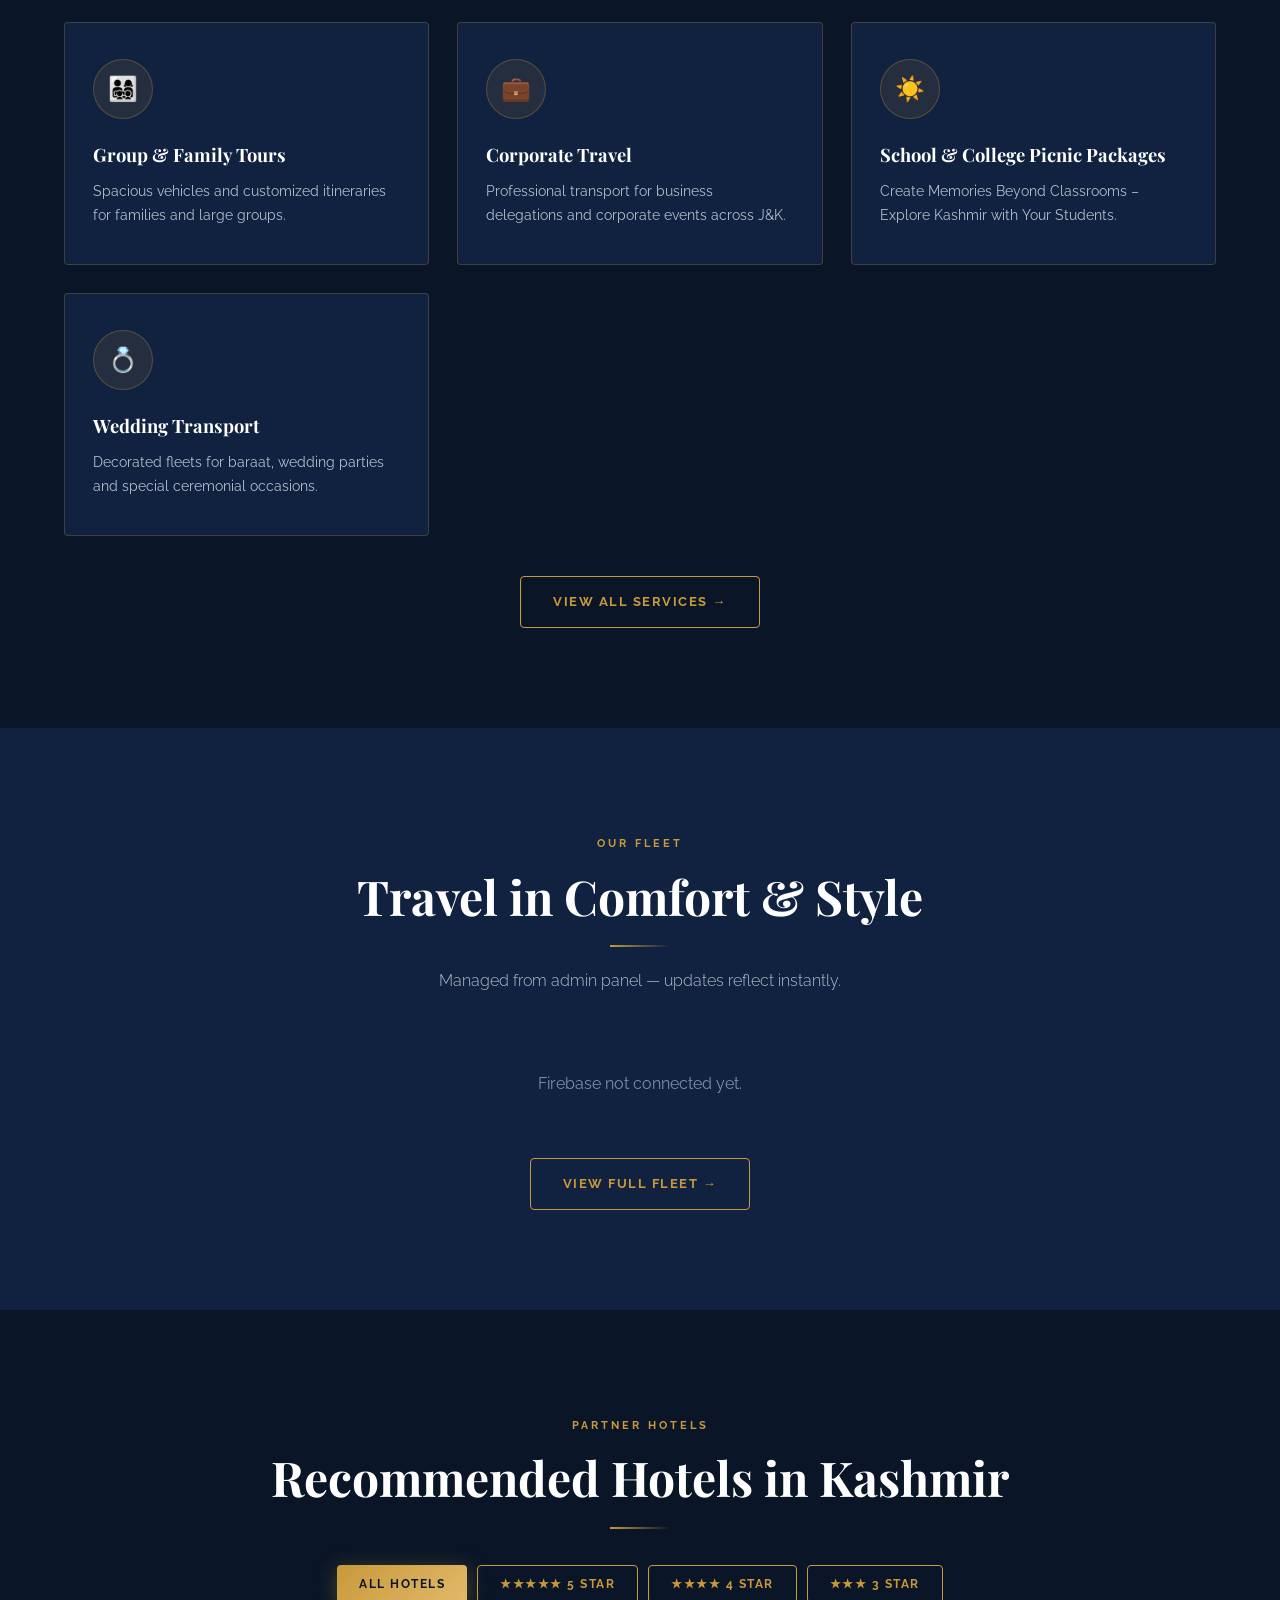
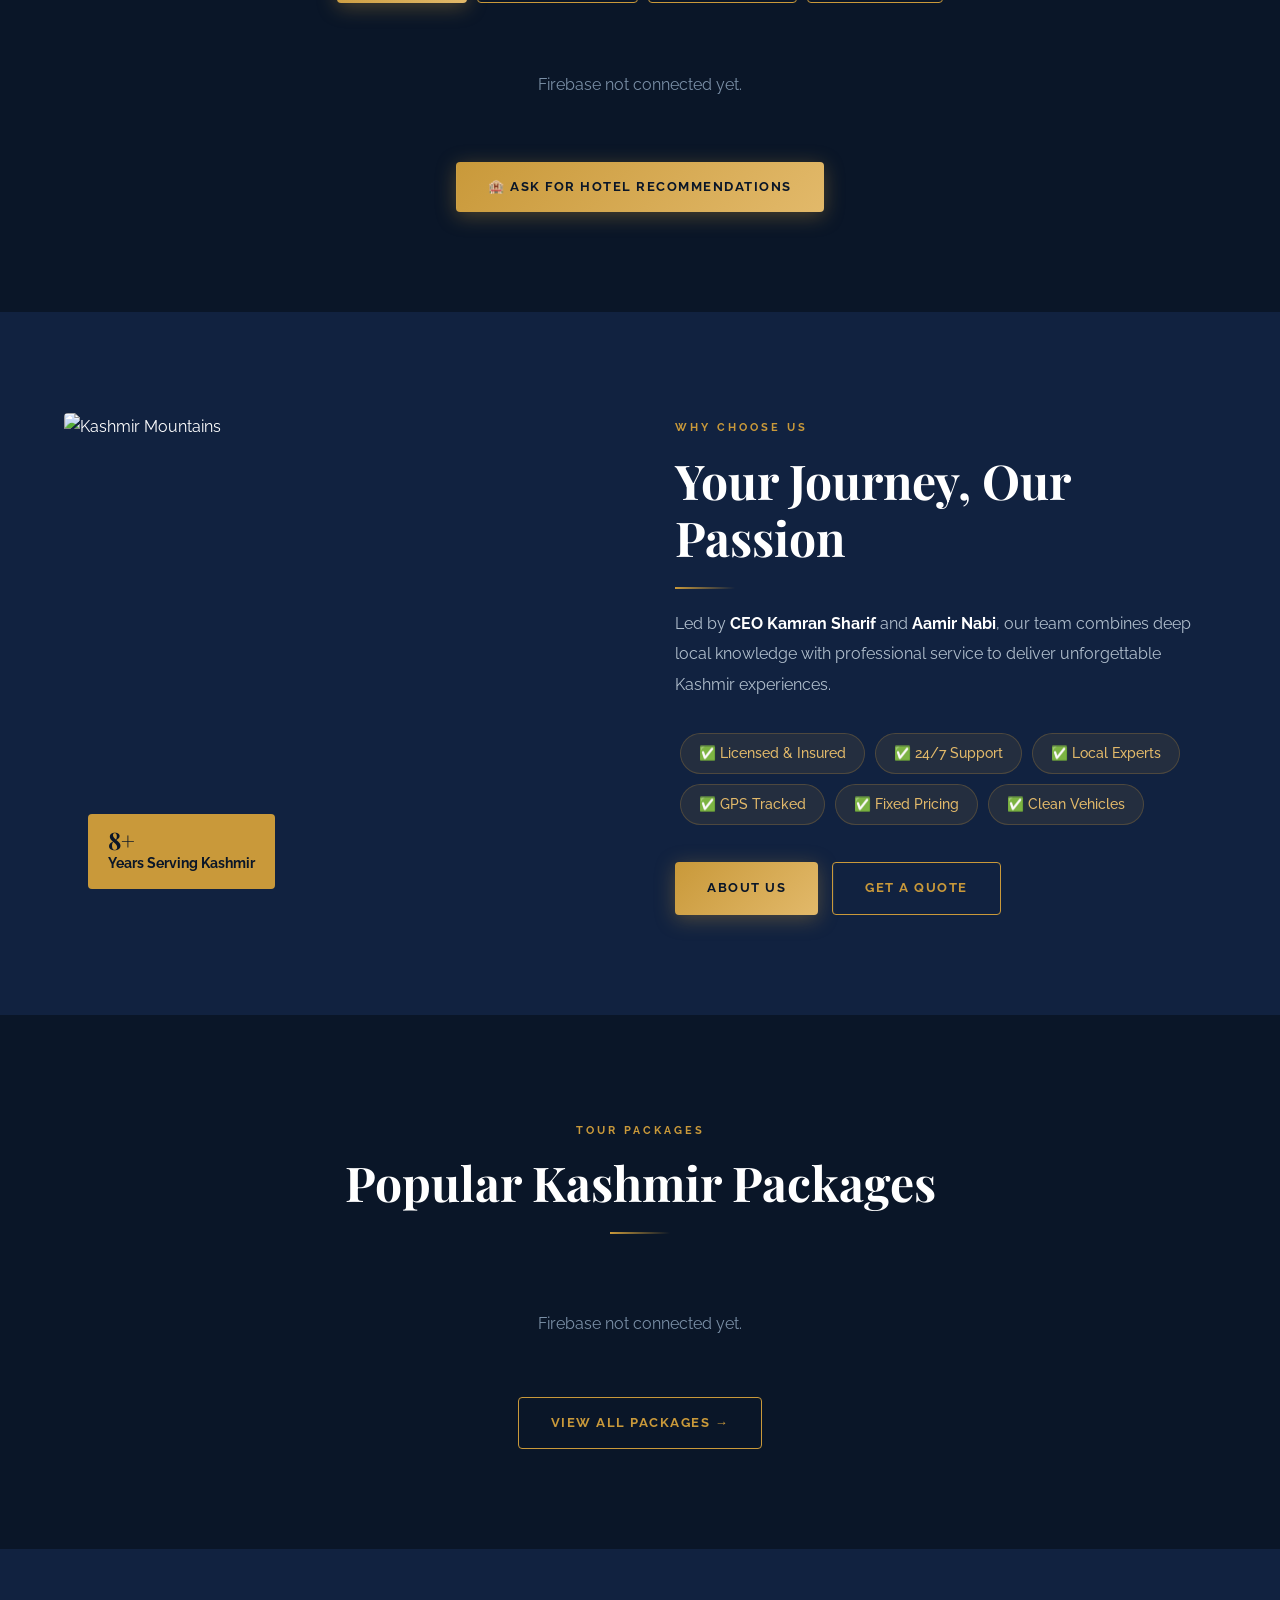
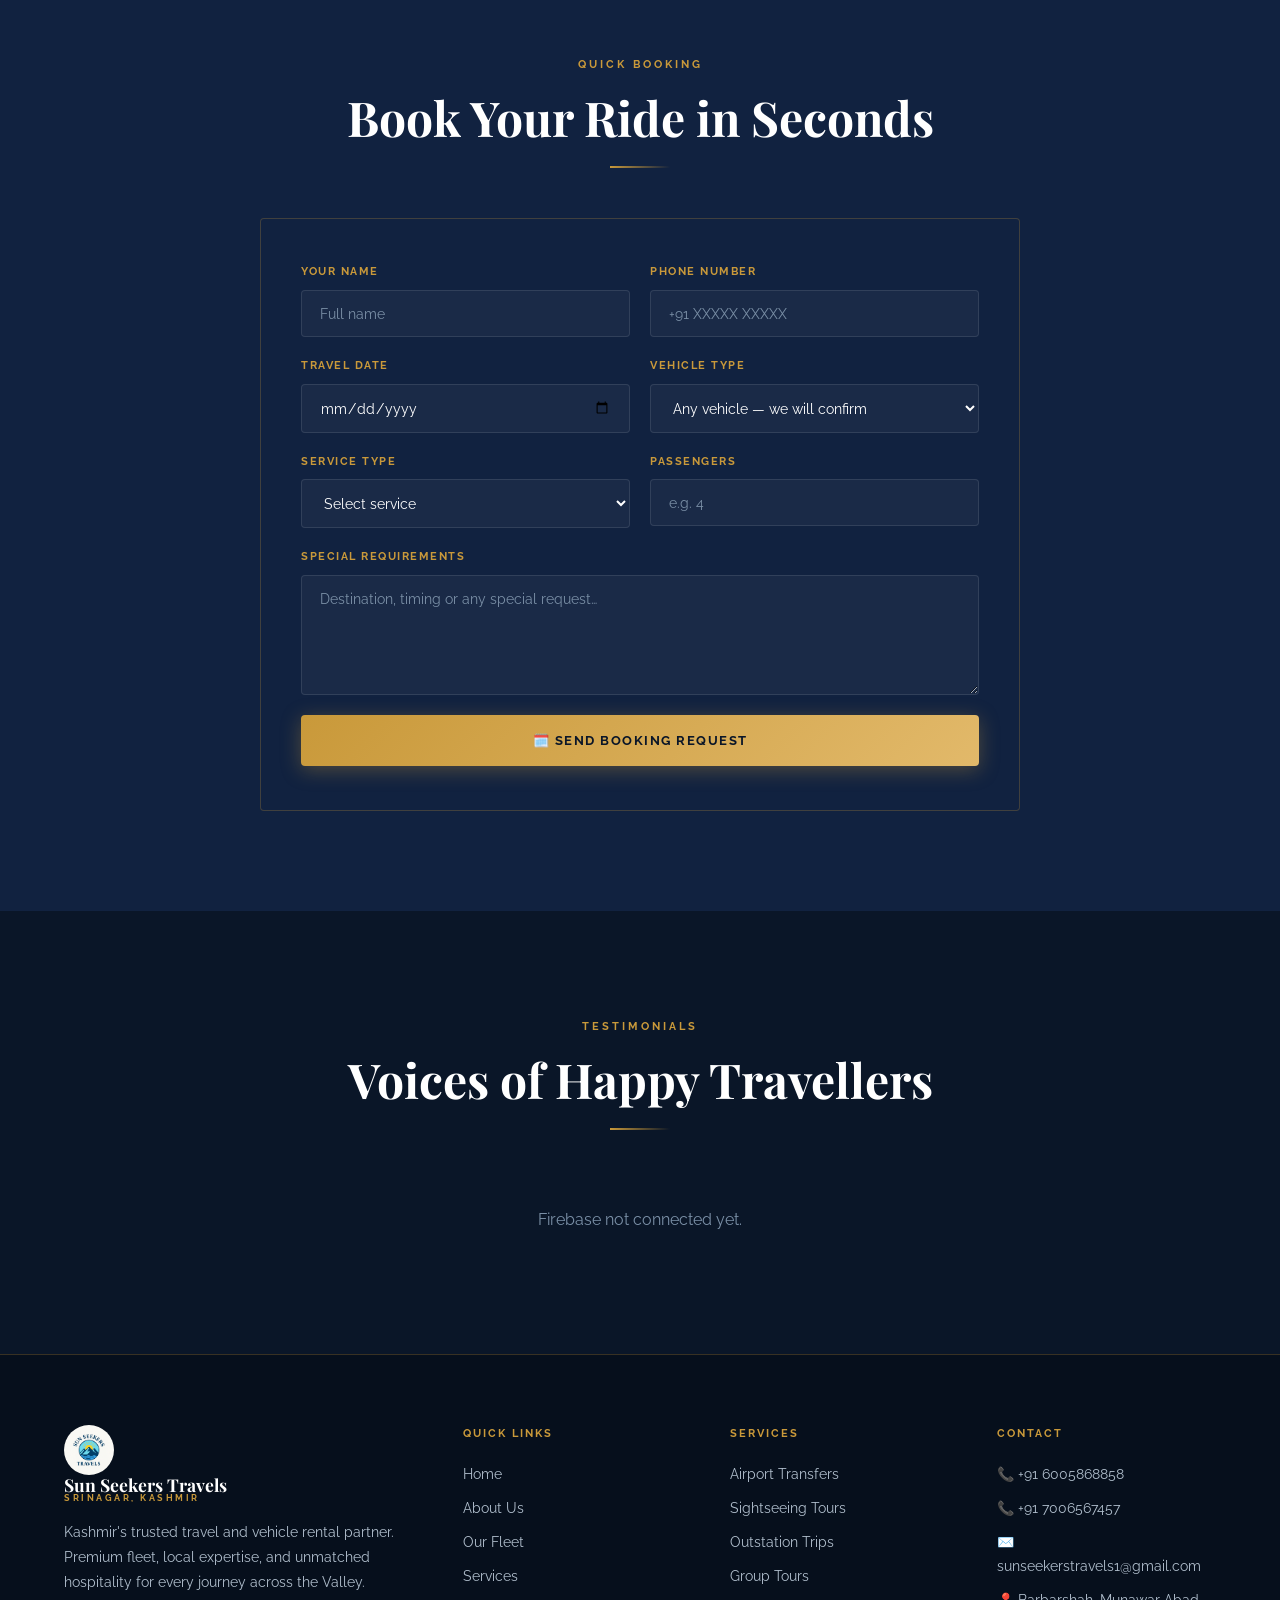
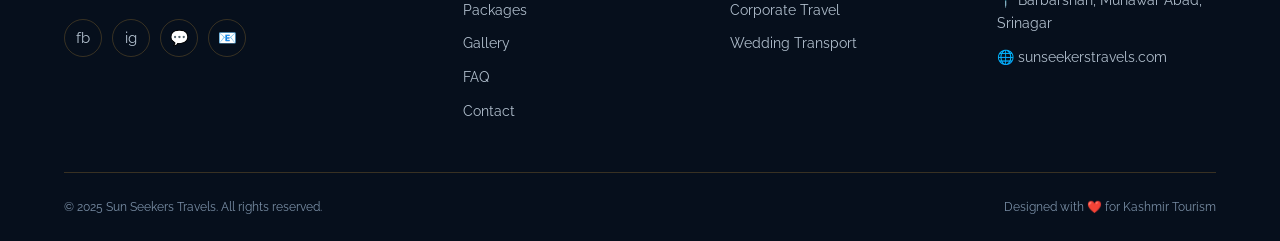
==== commit 969a0a96: "Add files via upload" ====
--- a/index.html
+++ b/index.html
@@ -1,12 +1,69 @@
 <!DOCTYPE html>
 <html lang="en">
 <head>
+<meta name="google-site-verification" content="yprr5r8Pkj0FavEcdBDDPeLO8BcNYTsx7K6AAm9KmVw" />
+
 <meta charset="UTF-8">
 <meta name="viewport" content="width=device-width, initial-scale=1.0">
-<meta name="description" content="Sun Seekers Travels — Premium travel agency in Srinagar, Kashmir.">
-<title>Sun Seekers Travels | Kashmir Premier Travel Company</title>
+
+<!-- SEO Title -->
+<title>Best Travel Agency in Srinagar Kashmir | Sun Seekers Travels</title>
+
+<!-- SEO Description -->
+<meta name="description" content="Sun Seekers Travels is a trusted travel agency in Srinagar, Kashmir offering Kashmir tour packages, taxi services, honeymoon trips, and customized tours across Jammu & Kashmir.">
+
+<!-- Keywords -->
+<meta name="keywords" content="travel agency Srinagar, Kashmir tour packages, taxi service Srinagar, honeymoon Kashmir, tour operator Kashmir">
+
+<meta name="author" content="Sun Seekers Travels">
+
+<!-- Canonical -->
+<link rel="canonical" href="https://sunseekerstravels.com/">
+
+<!-- Open Graph -->
+<meta property="og:title" content="Sun Seekers Travels | Best Travel Agency in Kashmir">
+<meta property="og:description" content="Explore Kashmir with top-rated travel agency in Srinagar. Book tour packages, taxi services & honeymoon trips.">
+<meta property="og:type" content="website">
+<meta property="og:url" content="https://sunseekerstravels.com/">
+<meta property="og:image" content="https://sunseekerstravels.com/preview.jpg">
+
+<!-- Twitter -->
+<meta name="twitter:card" content="summary_large_image">
+<meta name="twitter:title" content="Sun Seekers Travels Kashmir">
+<meta name="twitter:description" content="Best Kashmir tour packages & taxi services in Srinagar.">
+<meta name="twitter:image" content="https://sunseekerstravels.com/preview.png">
+
+<!-- Favicon -->
+<link rel="icon" href="favicon.png" type="image/png">
+
+<!-- CSS -->
 <link rel="stylesheet" href="styles.css">
-<link rel="icon" href="data:image/svg+xml,<svg xmlns=\'http://www.w3.org/2000/svg\' viewBox=\'0 0 100 100\'><text y=\'.9em\' font-size=\'90\'>☀️</text></svg>">
+
+<!-- Schema Markup -->
+<script type="application/ld+json">
+{
+  "@context": "https://schema.org",
+  "@type": "TravelAgency",
+  "name": "Sun Seekers Travels",
+  "url": "https://sunseekerstravels.com",
+  "logo": "https://sunseekerstravels.com/logo.png",
+  "image": "https://sunseekerstravels.com/preview.png",
+  "telephone": "+916005868858",
+  "address": {
+    "@type": "PostalAddress",
+    "streetAddress": "Barbarshah, Munawar Abad",
+    "addressLocality": "Srinagar",
+    "addressRegion": "Jammu & Kashmir",
+    "addressCountry": "IN"
+  },
+  "areaServed": "Kashmir",
+  "sameAs": [
+    "https://www.instagram.com/sunseekerstravels",
+    "https://www.facebook.com/share/14Y5Vgip9MW/"
+  ]
+}
+</script>
+
 </head>
 <body>
 <nav class="navbar" id="navbar">
@@ -247,7 +304,7 @@
       <a href="tel:+916005868858">📞 +91 6005868858</a>
       <a href="tel:+917006567457">📞 +91 7006567457</a>
       <a href="mailto:sunseekerstravels1@gmail.com">✉️ sunseekerstravels1@gmail.com</a>
-      <a href="contact.html">📍 Zia Complex, Soura, Srinagar</a>
+      <a href="contact.html">📍 Barbarshah, Munawar Abad, Srinagar</a>
       <a href="http://sunseekerstravels.com" target="_blank">🌐 sunseekerstravels.com</a>
     </div></div>
   </div>
